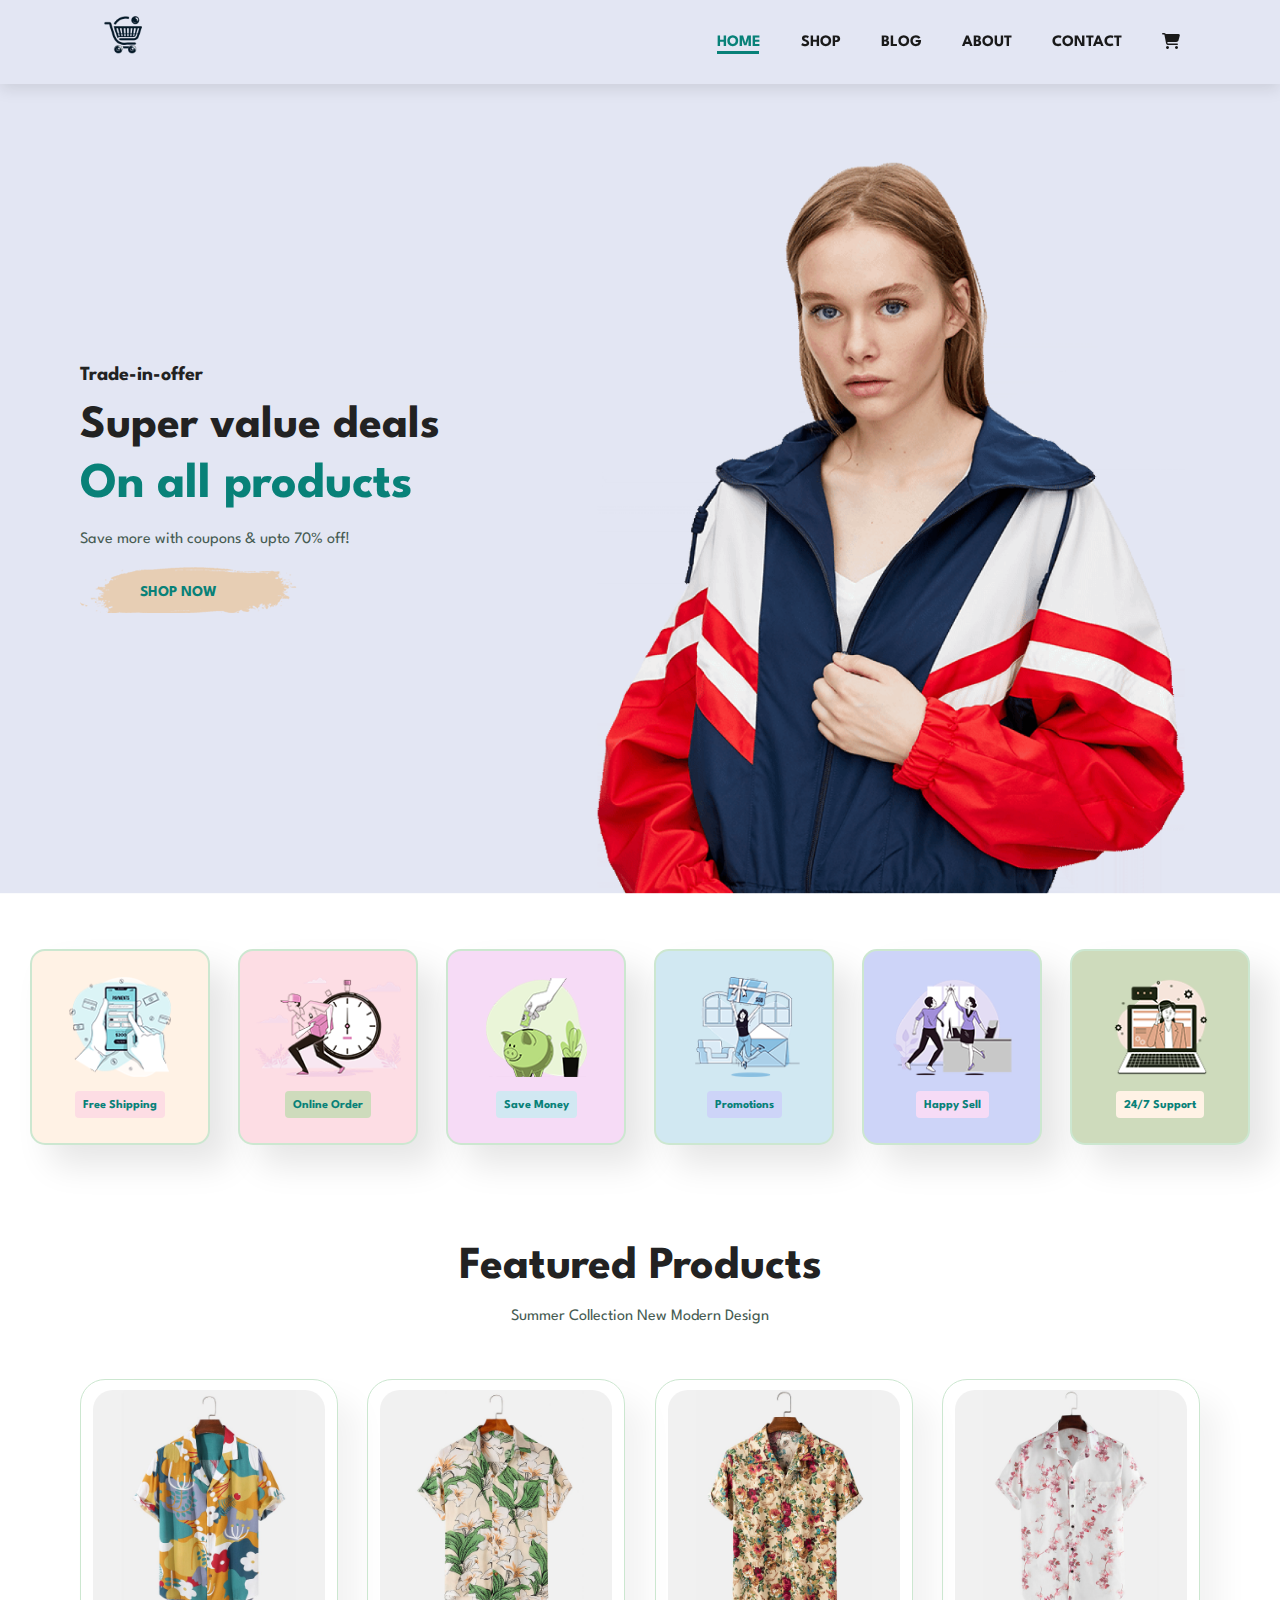
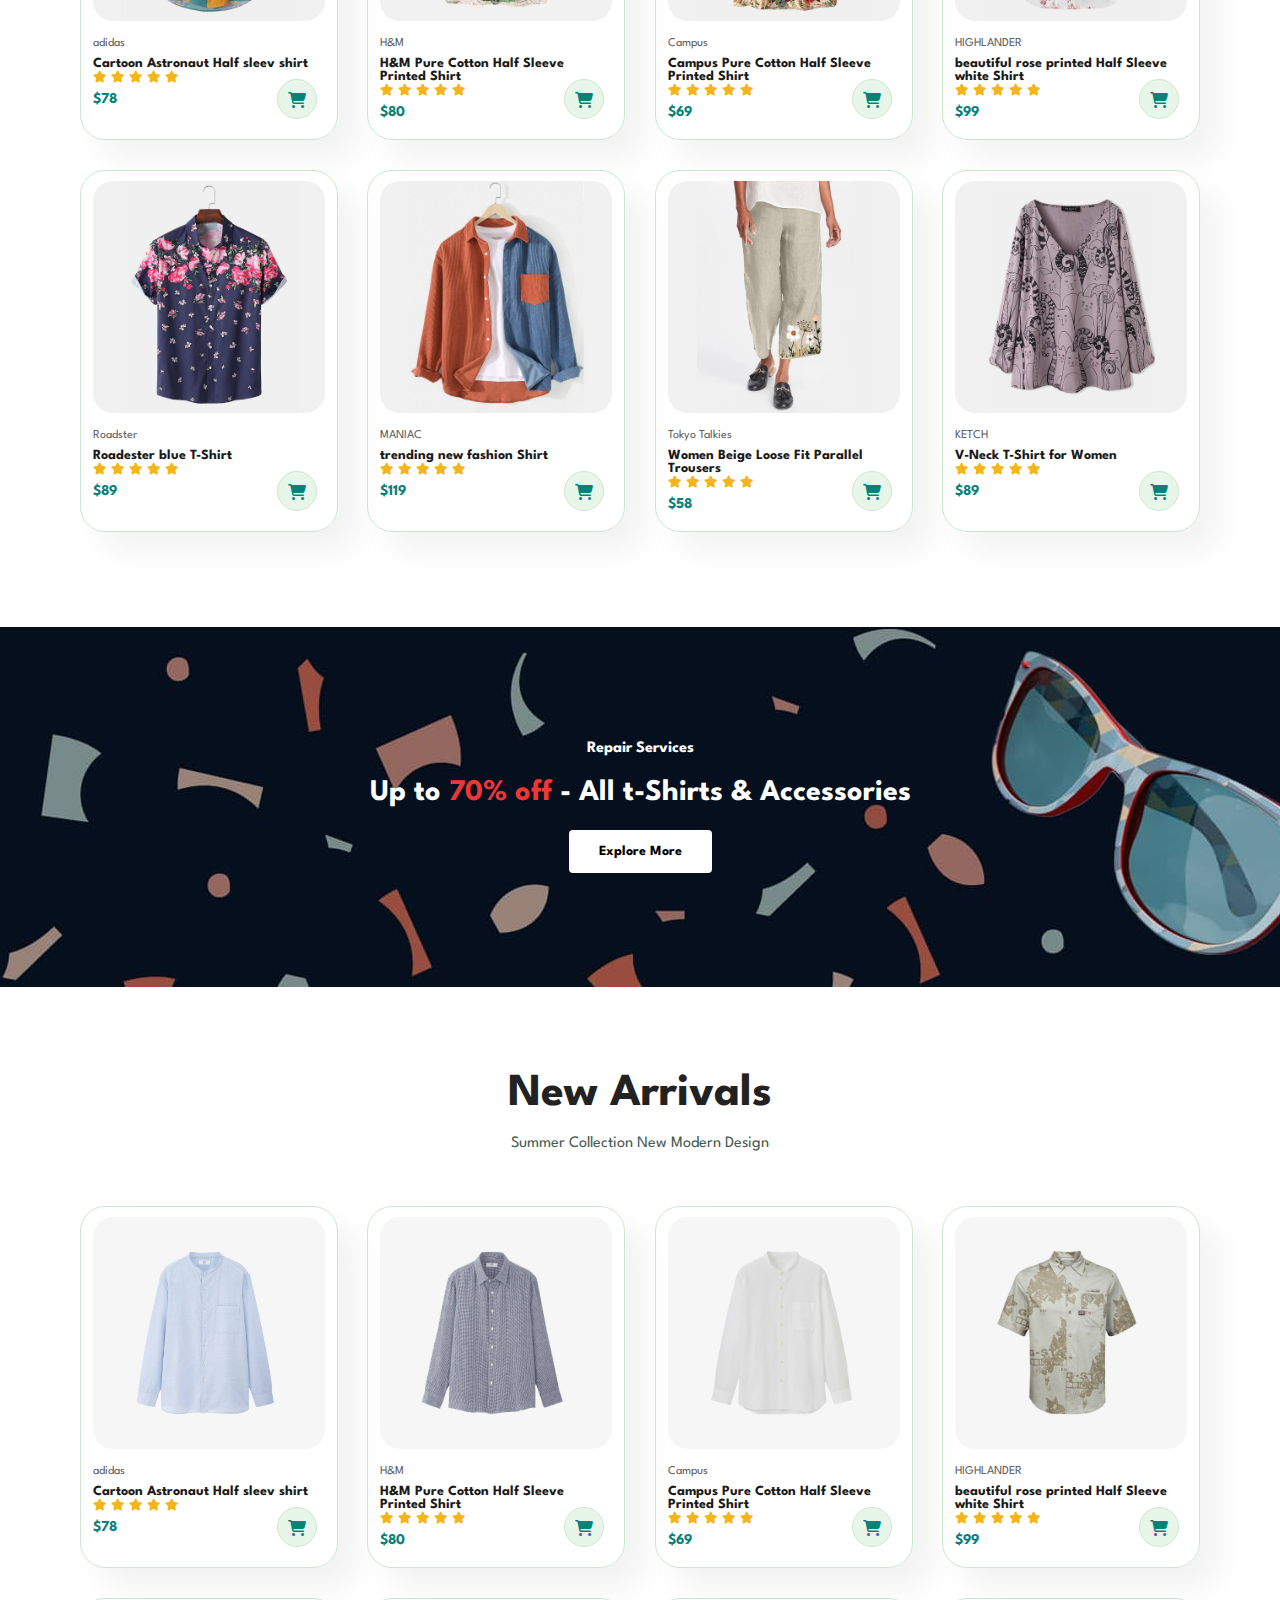
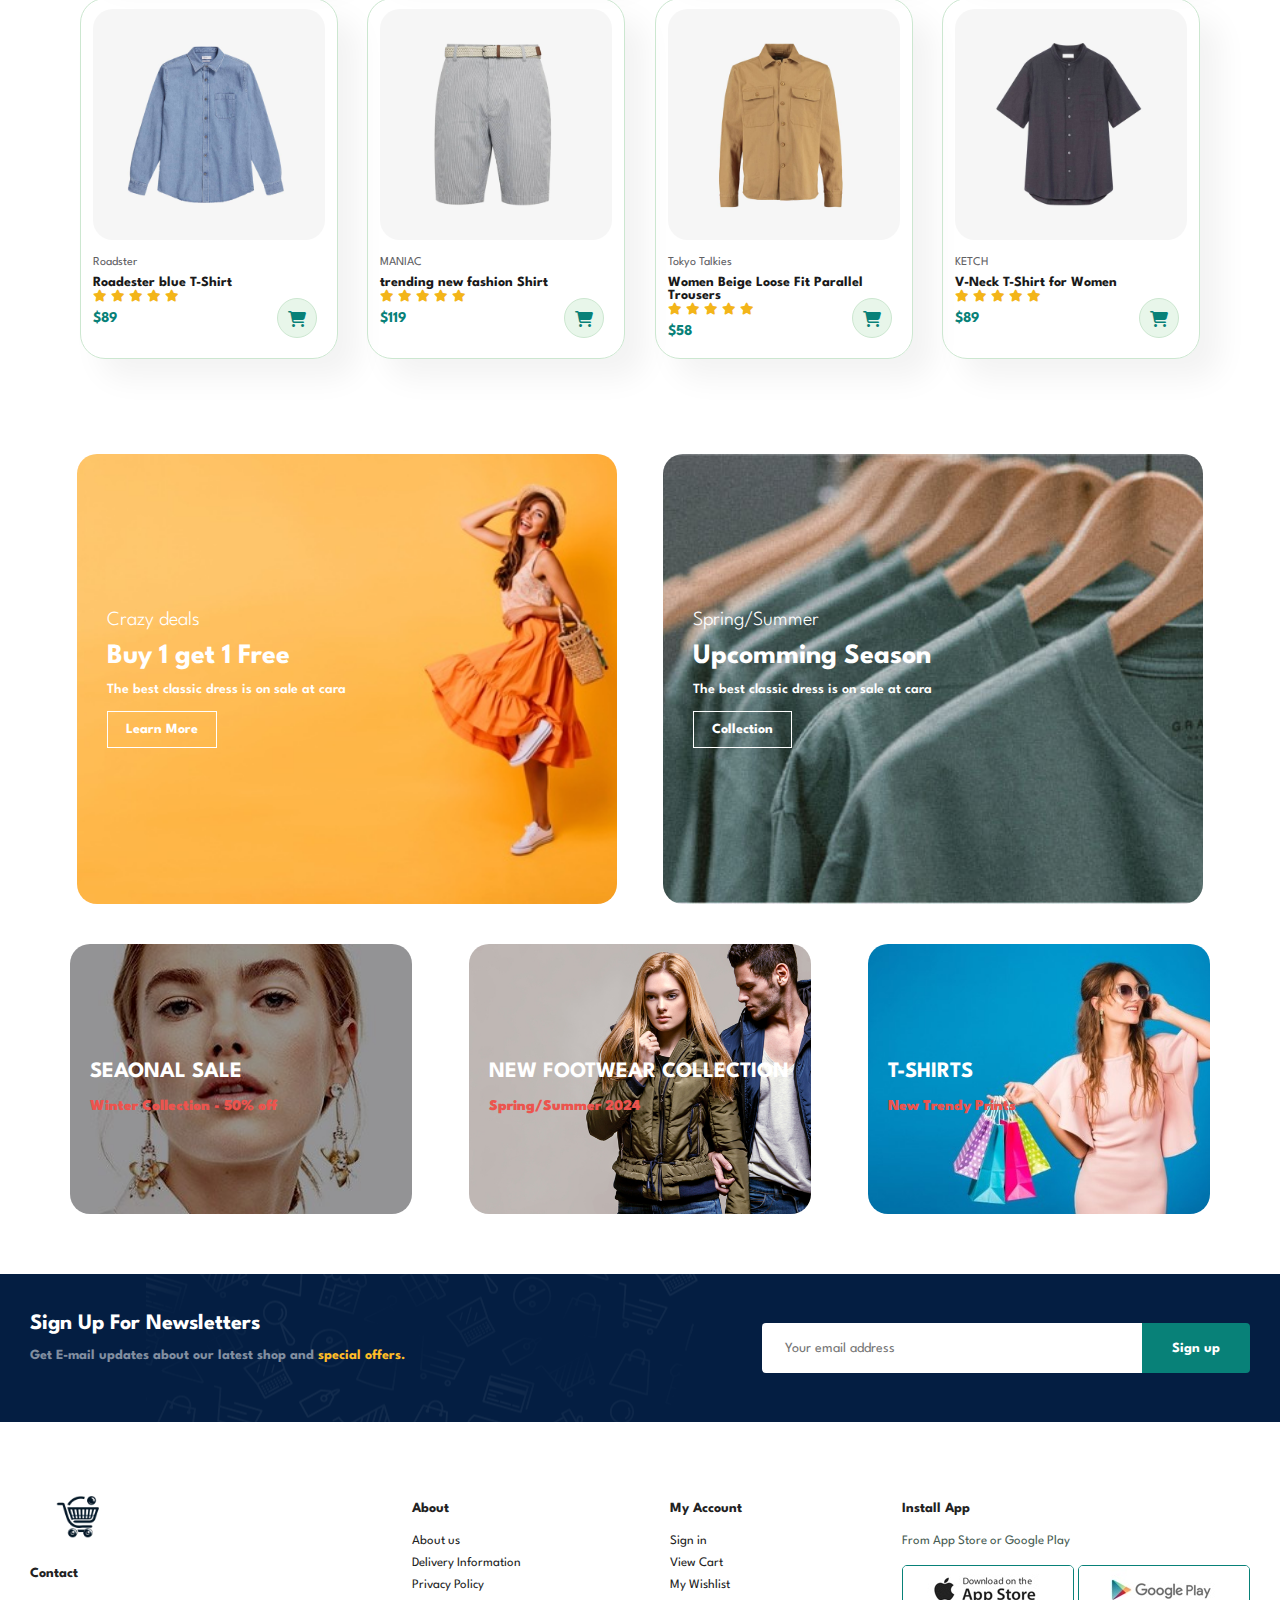
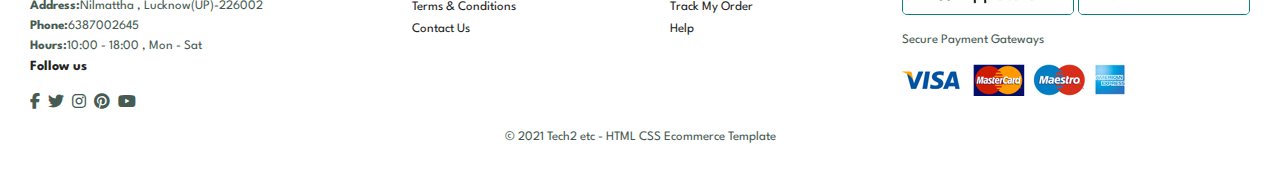
==== index.html @ d95143a1 "added all the files" ====
<!DOCTYPE html>
<html lang="en">
<head>
    <meta charset="UTF-8">
    <meta name="viewport" content="width=device-width, initial-scale=1.0">
    <title>Ecommerce website clone</title>
    <link rel="stylesheet" href="style.css">
    <link rel="stylesheet" href="https://cdnjs.cloudflare.com/ajax/libs/font-awesome/6.5.1/css/all.min.css"/> 
</head>

<body>

<section id="header">
<a href="#"><img style="height: 100px; margin-top:-20px;padding-top: 10px ;"  src="img/img.png" class="logo"></a>

<div>
<ul id="navbar">
<li><a class="active" href="index.html">HOME</a></li>
<li><a href="shop.html">SHOP</a></li>
<li><a href="blog.html">BLOG</a></li>
<li><a href="about.html">ABOUT</a></li>
<li><a href="contact.html">CONTACT</a></li>
<li><a id="lg-bag" href="cart.html"><i class="fa-solid fa-cart-shopping"></i></a></li>
<a href="#" id="close"><i class="fa-solid fa-xmark"></i></a>
</ul> 
</div>

<div id="mobile">
    <i class="fa-solid fa-cart-shopping"></i>
    <i id="bar" class="fas fa-outdent"></i>
    

</div>



</section>

<section id="hero">
    <h4>Trade-in-offer</h4>
    <h2>Super value deals</h2>
    <h1>On all products</h1>
    <p>Save more with coupons & upto 70% off!</p>
    <button>SHOP NOW</button>
</section>

<section id="feature" class="section-p1">

<div class="fe-box">
<img src="img/features/f1.png" alt="">
<h6>Free Shipping</h6>
</div>

<div class="fe-box">
    <img src="img/features/f2.png" alt="">
    <h6>Online Order</h6>
    </div>

    <div class="fe-box">
        <img src="img/features/f3.png" alt="">
        <h6>Save Money</h6>
        </div>

        <div class="fe-box">
            <img src="img/features/f4.png" alt="">
            <h6>Promotions</h6>
            </div>    

            <div class="fe-box">
                <img src="img/features/f5.png" alt="">
                <h6>Happy Sell</h6>
                </div>

                <div class="fe-box">
                    <img src="img/features/f6.png" alt="">
                    <h6>24/7 Support</h6>
                    </div>
</section>


<section id="product1" class="section-p2">
    <h2>Featured Products</h2>
    <p>Summer Collection New Modern Design</p>
    <div class="pro-container">
        <div class="pro">
            <img src="img/products/f1.jpg" alt="">
            <div class="des">
              <span>adidas</span>
              <h5>Cartoon Astronaut Half sleev shirt</h5>
              <div class="star">
<i class="fas fa-star"></i>
<i class="fas fa-star"></i>
<i class="fas fa-star"></i>
<i class="fas fa-star"></i>
<i class="fas fa-star"></i>
              </div>
              <h4>$78</h4>
              </div>
              <a href="#"><i class="fa-solid fa-cart-shopping cart"></i></a>
        </div>
        <div class="pro">
            <img src="img/products/f2.jpg" alt="">
            <div class="des">
              <span>H&M</span>
              <h5>	
                H&M Pure Cotton Half Sleeve Printed Shirt </h5>
              <div class="star">
<i class="fas fa-star"></i>
<i class="fas fa-star"></i>
<i class="fas fa-star"></i>
<i class="fas fa-star"></i>
<i class="fas fa-star"></i>
              </div>
              <h4>$80</h4>
              </div>
              <a href="#"><i class="fa-solid fa-cart-shopping cart"></i></a>
        </div>
        <div class="pro">
            <img src="img/products/f3.jpg" alt="">
            <div class="des">
              <span>Campus</span>
              <h5>Campus Pure Cotton Half Sleeve Printed Shirt</h5>
              <div class="star">
<i class="fas fa-star"></i>
<i class="fas fa-star"></i>
<i class="fas fa-star"></i>
<i class="fas fa-star"></i>
<i class="fas fa-star"></i>
              </div>
              <h4>$69</h4>
              </div>
              <a href="#"><i class="fa-solid fa-cart-shopping cart"></i></a>
        </div>
        <div class="pro">
            <img src="img/products/f4.jpg" alt="">
            <div class="des">
              <span>HIGHLANDER</span>
              <h5>beautiful rose printed Half Sleeve white Shirt</h5>
              <div class="star">
<i class="fas fa-star"></i>
<i class="fas fa-star"></i>
<i class="fas fa-star"></i>
<i class="fas fa-star"></i>
<i class="fas fa-star"></i>
              </div>
              <h4>$99</h4>
              </div>
              <a href="#"><i class="fa-solid fa-cart-shopping cart"></i></a>
        </div>
        <div class="pro">
            <img src="img/products/f5.jpg" alt="">
            <div class="des">
              <span>Roadster</span>
              <h5>Roadester blue T-Shirt</h5>
              <div class="star">
<i class="fas fa-star"></i>
<i class="fas fa-star"></i>
<i class="fas fa-star"></i>
<i class="fas fa-star"></i>
<i class="fas fa-star"></i>
              </div>
              <h4>$89</h4>
              </div>
              <a href="#"><i class="fa-solid fa-cart-shopping cart"></i></a>
        </div>
        <div class="pro">
            <img src="img/products/f6.jpg" alt="">
            <div class="des">
              <span>MANIAC</span>
              <h5>trending new fashion Shirt</h5>
              <div class="star">
<i class="fas fa-star"></i>
<i class="fas fa-star"></i>
<i class="fas fa-star"></i>
<i class="fas fa-star"></i>
<i class="fas fa-star"></i>
              </div>
              <h4>$119</h4>
              </div>
              <a href="#"><i class="fa-solid fa-cart-shopping cart"></i></a>
        </div>
        <div class="pro">
            <img src="img/products/f7.jpg" alt="">
            <div class="des">
              <span>Tokyo Talkies</span>
              <h5> Women Beige Loose Fit Parallel Trousers</h5>
              <div class="star">
<i class="fas fa-star"></i>
<i class="fas fa-star"></i>
<i class="fas fa-star"></i>
<i class="fas fa-star"></i>
<i class="fas fa-star"></i>
              </div>
              <h4>$58</h4>
              </div>
              <a href="#"><i class="fa-solid fa-cart-shopping cart"></i></a>
        </div>
        <div class="pro">
            <img src="img/products/f8.jpg" alt="">
            <div class="des">
              <span>KETCH</span>
              <h5>V-Neck T-Shirt for Women</h5>
              <div class="star">
<i class="fas fa-star"></i>
<i class="fas fa-star"></i>
<i class="fas fa-star"></i>
<i class="fas fa-star"></i>
<i class="fas fa-star"></i>
              </div>
              <h4>$89</h4>
              </div>
              <a href="#"><i class="fa-solid fa-cart-shopping cart"></i></a>
        </div>
    </div>
</section>


<section id="banner" class="section-m1">
<h4>Repair Services</h4>
<h2>Up to <span>70% off</span> - All t-Shirts & Accessories</h2>
<button class="normal">Explore More</button>



</section>


<section id="product1" class="section-p2">
    <h2>New Arrivals</h2>
    <p>Summer Collection New Modern Design</p>
    <div class="pro-container">
        <div class="pro">
            <img src="img/products/n1.jpg" alt="">
            <div class="des">
              <span>adidas</span>
              <h5>Cartoon Astronaut Half sleev shirt</h5>
              <div class="star">
<i class="fas fa-star"></i>
<i class="fas fa-star"></i>
<i class="fas fa-star"></i>
<i class="fas fa-star"></i>
<i class="fas fa-star"></i>
              </div>
              <h4>$78</h4>
              </div>
              <a href="#"><i class="fa-solid fa-cart-shopping cart"></i></a>
        </div>
        <div class="pro">
            <img src="img/products/n2.jpg" alt="">
            <div class="des">
              <span>H&M</span>
              <h5>	
                H&M Pure Cotton Half Sleeve Printed Shirt </h5>
              <div class="star">
<i class="fas fa-star"></i>
<i class="fas fa-star"></i>
<i class="fas fa-star"></i>
<i class="fas fa-star"></i>
<i class="fas fa-star"></i>
              </div>
              <h4>$80</h4>
              </div>
              <a href="#"><i class="fa-solid fa-cart-shopping cart"></i></a>
        </div>
        <div class="pro">
            <img src="img/products/n3.jpg" alt="">
            <div class="des">
              <span>Campus</span>
              <h5>Campus Pure Cotton Half Sleeve Printed Shirt</h5>
              <div class="star">
<i class="fas fa-star"></i>
<i class="fas fa-star"></i>
<i class="fas fa-star"></i>
<i class="fas fa-star"></i>
<i class="fas fa-star"></i>
              </div>
              <h4>$69</h4>
              </div>
              <a href="#"><i class="fa-solid fa-cart-shopping cart"></i></a>
        </div>
        <div class="pro">
            <img src="img/products/n4.jpg" alt="">
            <div class="des">
              <span>HIGHLANDER</span>
              <h5>beautiful rose printed Half Sleeve white Shirt</h5>
              <div class="star">
<i class="fas fa-star"></i>
<i class="fas fa-star"></i>
<i class="fas fa-star"></i>
<i class="fas fa-star"></i>
<i class="fas fa-star"></i>
              </div>
              <h4>$99</h4>
              </div>
              <a href="#"><i class="fa-solid fa-cart-shopping cart"></i></a>
        </div>
        <div class="pro">
            <img src="img/products/n5.jpg" alt="">
            <div class="des">
              <span>Roadster</span>
              <h5>Roadester blue T-Shirt</h5>
              <div class="star">
<i class="fas fa-star"></i>
<i class="fas fa-star"></i>
<i class="fas fa-star"></i>
<i class="fas fa-star"></i>
<i class="fas fa-star"></i>
              </div>
              <h4>$89</h4>
              </div>
              <a href="#"><i class="fa-solid fa-cart-shopping cart"></i></a>
        </div>
        <div class="pro">
            <img src="img/products/n6.jpg" alt="">
            <div class="des">
              <span>MANIAC</span>
              <h5>trending new fashion Shirt</h5>
              <div class="star">
<i class="fas fa-star"></i>
<i class="fas fa-star"></i>
<i class="fas fa-star"></i>
<i class="fas fa-star"></i>
<i class="fas fa-star"></i>
              </div>
              <h4>$119</h4>
              </div>
              <a href="#"><i class="fa-solid fa-cart-shopping cart"></i></a>
        </div>
        <div class="pro">
            <img src="img/products/n7.jpg" alt="">
            <div class="des">
              <span>Tokyo Talkies</span>
              <h5> Women Beige Loose Fit Parallel Trousers</h5>
              <div class="star">
<i class="fas fa-star"></i>
<i class="fas fa-star"></i>
<i class="fas fa-star"></i>
<i class="fas fa-star"></i>
<i class="fas fa-star"></i>
              </div>
              <h4>$58</h4>
              </div>
              <a href="#"><i class="fa-solid fa-cart-shopping cart"></i></a>
        </div>
        <div class="pro">
            <img src="img/products/n8.jpg" alt="">
            <div class="des">
              <span>KETCH</span>
              <h5>V-Neck T-Shirt for Women</h5>
              <div class="star">
<i class="fas fa-star"></i>
<i class="fas fa-star"></i>
<i class="fas fa-star"></i>
<i class="fas fa-star"></i>
<i class="fas fa-star"></i>
              </div>
              <h4>$89</h4>
              </div>
              <a href="#"><i class="fa-solid fa-cart-shopping cart"></i></a>
        </div>
    </div>
</section>


<section id="sm-banner" class="section-p1">

<div class="banner-box">
<h4>Crazy deals</h4>
<h2>Buy 1 get 1 Free</h2>
<span>The best classic dress is on sale at cara</span>
<button class="white">Learn More</button>
</div>

<div class="banner-box">
    <h4>Spring/Summer</h4>
    <h2>Upcomming Season</h2>
    <span>The best classic dress is on sale at cara</span>
    <button class="white">Collection</button>
    </div>

</section>

<section id="banner3">

    <div class="banner-box">

        <h2>SEAONAL SALE</h2>
<h3>Winter Collection - 50% off</h3>
        </div>   

        <div class="banner-box">

            <h2>NEW FOOTWEAR COLLECTION</h2>
    <h3>Spring/Summer 2024</h3>
            </div>   

            <div class="banner-box">

                <h2>T-SHIRTS</h2>
        <h3>New Trendy Prints</h3>
                </div>   

</section>



<section id="newsletter" class="section-p1 section-m1"> 
<div class="newstext">
<h4>Sign Up For Newsletters</h4>
<p>Get E-mail updates about our latest shop and <span>special offers.</span></p>
</div>

<div class="form">
<input type="text" placeholder=" Your email address">
<button class="normal">Sign up</button>
</div>

</section>


<footer class="section-p1">
    <div class="col">
        <img src="img/img.png" style="height: 100px;margin-top: -35px;">
        <h4>Contact</h4>
        <p><strong>Address:</strong>Nilmattha , Lucknow(UP)-226002</p>
        <p><strong>Phone:</strong>6387002645</p>
        <p><strong>Hours:</strong>10:00 - 18:00 , Mon - Sat</p>
        <div class="follow">
            <h4>Follow us</h4>
            <div class="icon">
                <i class="fa-brands fa-facebook-f"></i>
                <i class="fa-brands fa-twitter"></i>
                <i class="fa-brands fa-instagram"></i>
                <i class="fa-brands fa-pinterest"></i>
                <i class="fa-brands fa-youtube"></i>
            </div>
        </div>
    </div>

<div class="col">

<h4>About</h4>
<a href="#">About us</a>
<a href="#">Delivery Information</a>
<a href="#">Privacy Policy</a>
<a href="#">Terms & Conditions</a>
<a href="#">Contact Us</a>
</div>

<div class="col">

    <h4>My Account</h4>
    <a href="#">Sign in</a>
    <a href="#">View Cart</a>
    <a href="#">My Wishlist</a>
    <a href="#">Track My Order</a>
    <a href="#">Help</a>
    </div>

<div class="col install">

<h4>Install App</h4>
<p>From App Store or Google Play</p>
<div class="row">
<img src="img/pay/app.jpg" alt="">
<img src="img/pay/play.jpg" alt="">
</div>
<p>Secure Payment Gateways</p>
<img src="img/pay/pay.png" alt="">
</div>

<div class="copyright">
    <p>© 2021 Tech2 etc - HTML CSS Ecommerce Template</p>
</div>

</footer>






<script src="script.js"></script>
</body>
</html>
---- style.css ----
@import url("https://fonts.googleapis.com/css2?family=Spartan:wght@100;200;300;400;500;600;700;800;900&display=swap");
* {
  margin: 0;
  padding: 0;
  box-sizing: border-box;
  font-family: "Spartan", sans-serif;
}

html {
  scroll-behavior: smooth;
}

/* Global Styles */

h1 {
  font-size: 50px;
  line-height: 64px;
  color: #222;
}

h2 {
  font-size: 46px;
  line-height: 54px;
  color: #222;
}

h4 {
  font-size: 20px;
  color: #222;
}

h6 {
  font-weight: 700;
  font-size: 12px;
}

p {
  font-size: 16px;
  color: #465b52;
  margin: 15px 0 20px 0;
}

.section-p1 {
  padding: 40px 30px;
}

.section-p2 {
  padding: 40px 80px;
}

.section-m1 {
  margin: 40px 0;
}

button.normal {
font-size: 14px;
font-weight: bolder;
padding: 15px 30px;
color: #000;
background-color: #fff;
border-radius: 4px;
cursor: pointer;
border: none;
outline: none;
transition: 0.2s;
}

button.white {
  font-size: 14px;
  font-weight: bolder;
  padding: 11px 18px;
  color: #fff;
  background-color: transparent;
  cursor: pointer;
  border: 1px solid #fff;
  outline: none;
  transition: 0.2s;
  }

body {
  width: 100%;
}

/* header */

#header{
    display: flex;
    align-items: center;
    justify-content: space-between;
    padding: 0px 80px;
    background: #E3E6F3;
    box-shadow: 0 5px 15px rgba(0, 0, 0, 0.1);
    position: sticky;
    top: 0px;
    left: 0px;
    z-index: 999;
}
#navbar{
display: flex;
align-items: center;
justify-content: center;

}

#navbar li{
    list-style: none;
    padding: 0 20px;
    position: relative;
}

#navbar li a{
    text-decoration: none;
    font-size: 16px;
    color: #1a1a1a;
    transition: 0.3s ease;
    font-weight: bolder;
}

#navbar li a:hover,
#navbar li a.active{
    color: #088178;
}

#navbar li a.active::after,#navbar li a:hover::after{
    content: "";
    width: 50%;
    height: 3px;
    background-color: #088178;
    position: absolute;
    bottom: -4px;
    left: 20px;
}

#mobile{
  display: none;
  align-items: center;
}

#close{
display: none;
}


/* hero section */

#hero{
    background-image: url(img/hero4.png);
    height: 90vh;
    width: 100%;
    background-size: cover;
    background-position: top 25% right 0;
    padding: 0 80px;
    display: flex;
    flex-direction: column;
    align-items: flex-start;
    justify-content: center;
}

#hero h4{
padding-bottom: 15px;
}

#hero h1{
color: #088178;
}

#hero button{
    background-image: url(/img/button.png);
    color: #088178;
    background-color: transparent;
    border: 0;
    padding: 18px 80px 14px 60px;
    background-repeat: no-repeat;
    cursor: pointer;
    font-weight:bolder;
    font-size: 15px;

}
    
#feature .fe-box{
  width: 180px;
  text-align: center;
  padding: 25px 15px;
  border: 2px solid #cce7d0 ;
  border-radius: 15px;
  box-shadow: 20px 20px 34px rgba(0, 0, 0, 0.1);
  margin: 15px 0;
}

#feature .fe-box:hover{
box-shadow: 10px 10px 54px rgba(73, 58, 239, 0.3);
cursor: pointer;
}

#feature .fe-box img{
  width: 100%;
  margin-bottom: 10px;
}

#feature .fe-box h6{
padding: 9px 8px 6px 8px;
background-color:#fddde4 ;
line-height: 1;
border-radius: 4px;
color: #088178;
display: inline-block;
}

#feature{
  display: flex;
  align-items: center;
  justify-content: space-between;
  flex-wrap: wrap;
}

#feature .fe-box:nth-child(2){
  background-color:#fddde4 ;
}

#feature .fe-box:nth-child(2) h6,
#feature .fe-box:nth-child(6){
  background-color: #cedbbc;
}

#feature .fe-box:nth-child(3) h6,
#feature .fe-box:nth-child(4){
  background-color: #d1e8f2;
}

#feature .fe-box:nth-child(4) h6,
#feature .fe-box:nth-child(5){
  background-color: #cdd4f8;
}

#feature .fe-box:nth-child(5) h6,
#feature .fe-box:nth-child(3){
  background-color: #f6dbf6;
}

#feature .fe-box:nth-child(6) h6,
#feature .fe-box:nth-child(1){
  background-color: #fff2e5;
}
#product1{
  text-align: center;
 
}

#product1 .pro-container{
  display: flex;
  justify-content: space-between;
  flex-wrap: wrap;
  padding-top: 20px;
}

#product1 .pro{
  width: 23%;
  min-width: 250px;
  padding: 10px 12px;
  border: 1px solid #cce7d0;
  border-radius: 25px;
  cursor: pointer;
  box-shadow: 20px 20px 30px rgba(0, 0, 0, 0.05);
  margin: 15px 0;
  transition: 0.2s ease;
  position: relative;
}

#product1 .pro:hover{
  box-shadow: 20px 20px 30px rgba(0, 0, 0, 0.15);
}

#product1 .pro img{
  width: 100%;
  border-radius: 20px;
}

#product1 .pro .des{
text-align: start;
padding: 10px 0;
}

#product1 .pro .des span{
color: #606063;
font-size: 12px;
}

#product1 .pro .des h5{
    padding-top: 7px;
    color: #1a1a1a;
    font-size: 14px;
}

#product1 .pro .des i{
  font-size: 12px;
  color: rgb(243, 181, 25);
  
}

#product1 .pro .des h4{
  padding-top: 7px;
  font-size: 15px;
  font-weight: bolder;
  color: #088178;
}

#product1 .pro .cart{
  width: 40px;
  height: 40px;
  line-height: 40px;
  border-radius: 50px;
  background-color: #e8f6ea;
  font-size: 500;
  color: #088178;
  border: 1px solid #cce7d0;
  position: absolute;
  bottom: 20px;
  right: 20px;
}

#product1 .pro .cart:active{
  width: 40px;
  height: 40px;
  line-height: 40px;
  border-radius: 50px;
  background-color: #e8f6ea;
  font-size: 500;
  color: #088178;
  border: 1px solid #cce7d0;
  position: absolute;
  bottom: 20px;
  right: 20px;
  font-size: 150%;
}

#banner{
  display: flex;
  align-items: center;
  text-align: center;
  justify-content: center;
  flex-direction: column;
  background-image: url(img/banner/b2.jpg);
  width: 100%;
  height: 40vh;
  background-size: cover;
  background-position: center;
}

#banner h4{
  color: #fff;
  font-size: 16px;
}

#banner h2{
  color: #fff;
  font-size: 30px;
  padding: 10px 0;
}

#banner h2 span{
  color: #ef3636;
}

#banner button:hover{
background-color: #088178;
color: #fff;
}

#sm-banner{
  display: flex;
  justify-content: space-evenly;
  flex-wrap: wrap;
}

#sm-banner .banner-box{
  display: flex;
  align-items: flex-start;
  justify-content: center;
  flex-direction: column;
  background-image: url(img/banner/b17.jpg);
  min-width:540px;
  height: 50vh;
  background-size: cover;
  background-position: center; 
  padding-left: 30px;  
  border-radius: 20px;
}

#sm-banner h4{
  color: #fff;
  font-size: 20px;
  font-weight: 300;
}



#sm-banner h2{
  color: #fff;
  font-size: 28px;
  font-weight: bolder;
}


#sm-banner span{
  color: #fff;
  font-size: 14px;
  font-weight: 600;
  padding-bottom: 15px;
}

#sm-banner .banner-box:hover button{
background-color: #088178;
border: 1px solid #088178;
}

#sm-banner .banner-box:nth-child(2){
  background-image: url(img/banner/b10.jpg);
}

#banner3 .banner-box{
  display: flex;
  align-items: flex-start;
  justify-content: center;
  flex-direction: column;
  background-image: url(img/banner/b7.jpg);
  min-width:30%;
  height: 30vh;
  background-size: cover;
  background-position: center; 
  padding-left: 20px;  
  border-radius: 20px;
  margin-bottom: 20px;
}

#banner3 h2{
color: #fff;
font-weight: bolder;
font-size: 22px;
}

#banner3 h3{
  color: #ec544e;
  font-weight:900;
  font-size: 15px;
  }

#banner3{
  display: flex;
  justify-content: space-between;
  flex-wrap: wrap;
  padding: 0px 70px; 
}

#banner3 .banner-box:nth-child(2){
  background-image: url(img/banner/b4.jpg);
  }

  #banner3 .banner-box:nth-child(3){
    background-image: url(img/banner/b18.jpg);
    }

#newsletter{
  display: flex;
  justify-content: space-between;
  flex-wrap: wrap;
  align-items: center;
  background-image: url(img/banner/b14.png);
  background-repeat: no-repeat;
  background-position: 20% 30%;
  background-color: #041e42;
}

#newsletter h4{
  font-size: 22px;
  font-weight: bolder;
  color: #fff;
}

#newsletter .form{
  display: flex;
  width: 40%;
}

#newsletter p{
  font-size: 14px;
  font-weight: 700;
  color: #818ea0;
}

#newsletter p span{
  color: #ffbd27;
}


#newsletter input{
  height: 3.125rem;
  padding: 0 1.25em;
  font-size: 14px;
  width: 100%;
  border: 1px solid transparent;
  border-radius: 4px;
  outline: none;
  border-top-right-radius: 0;
  border-bottom-right-radius: 0;
}

#newsletter button{
  background-color: #088178;
  color: #fff;
  white-space: nowrap;;
  border-top-left-radius: 0;
  border-bottom-left-radius: 0;
}

footer {
  display: flex;
  flex-wrap: wrap;
  justify-content: space-between;
}

footer .col{
  display: flex;
  flex-direction: column;
  align-items: flex-start;
  margin-bottom: 20px;
}

footer h4{
  font-size: 14px;
  padding-bottom: 20px;
}

footer p{
  font-size: 13px;
  margin: 0 0 8px 0;
}

footer a{
  font-size: 13px;
  text-decoration: none;
  color: #222;
  margin-bottom: 10px;
}

footer .follow i{
color: #465b52;
padding-right: 4px;
cursor: pointer;
}

footer .install .row img{
border: 1px solid #088178;
border-radius: 5px;
}


footer .install img{
margin: 10px 0 15px 0;
}


footer .follow i:hover,
footer a:hover{
color: #088178;
}

footer .copyright{
  width: 100%;
  text-align: center;
}


/* shop page */

#page-header{
  background-image: url(img/banner/b1.jpg);
  width: 100%;
  height: 40vh;
  background-size: cover;
  display: flex;
  justify-content: center;
  text-align: center;
  flex-direction: column;
  padding: 14px;
}

#page-header h2,#page-header p{
color: #fff;
  
}

#pagination{
  text-align: center;
}

#pagination a{
text-decoration: none;
background-color: #088178;
padding: 15px 20px;
border-radius:4px ;
color: #fff;
font-weight: 700;
}


/* single product */

#prodetails{
  display: flex;
  margin-top: 20px;
}

#prodetails .single-pro-image{
width: 40%;
margin-right:50px ;
}

 .small-img-group{
display: flex;
justify-content: space-between;
}

.small-img-col{
  flex-basis: 24%;
  cursor: pointer;
}

#prodetails .single-pro-details{
  width: 50%;
  padding-top: 30px;
}

#prodetails .single-pro-details h4{
padding: 40px 0 20px 0;
}

#prodetails .single-pro-details h2{
font-size: 24px;
  }

  #prodetails .single-pro-details select{
  display: block;
  padding: 5px 10px;
  margin-bottom: 10px;
  }

  #prodetails .single-pro-details input{
    width: 50px;
    height: 47px;
    padding-left: 10px;
    font-size: 16px;
    margin-right: 10px;
    }      

    #prodetails .single-pro-details input:focus{
      outline: none;
    }

    #prodetails .single-pro-details button{
  background-color: #088178;
  color: #fff;
      }      
  
      #prodetails .single-pro-details span{
        line-height: 25px;
      }


/* blog page */

#page-header.blog-header{
  background-image: url(img/banner/b19.jpg);
}

#blog{
  padding: 150px 150px 0 150px;
}

#blog .blog-box{
  display: flex;
  align-items: center;
  width: 100%;
  position: relative;
  padding-bottom: 90px;
}

#blog .blog-img{
width: 50%;
margin-right: 40px;
}

#blog img{
height: 300px;
  width: 100%;
  object-fit: cover;
}

#blog .blog-details{
  width: 50%;
  }

  #blog .blog-details a{
 text-decoration: none;
 font-size: 11px;
 color: #000;
 font-weight: bolder;
 position: relative;
 transition: 0.3s;
    }

    #blog .blog-details a::after{
content: "";
width: 50px;
height: 2px;
background-color: #000;
position: absolute;
top: 4px;
right: -60px;
 }
 #blog .blog-details a:hover{
  color: #088178;
 }     

 #blog .blog-details a:hover::after
{
  background-color: #088178;
}

#blog .blog-box h1{
  position: absolute;
  top: -40px;
  left: 0;
  font-size: 70px;
  font-weight: bolder;
  color: #c9cbce;
  z-index: -9;
}



/* about us */

#page-header.about-header{
  background-image: url(img/about/banner.png);

}

#about-head {
  display: flex;
  align-items: center;
}


#about-head img{
width: 50%;
height: auto;
}

#about-head div{
  padding-left: 40px;
}

#about-app{
 text-align: center;
}



 

#about-app .video video{
width: 70%;
height: 100%; 
border-radius:20px;
margin-top: 30px;
}

/* contact page */

#contact-details{
  display: flex;
  align-items: center;
  justify-content: space-between;
}

#contact-details .details{
  width: 40%;
}

#contact-details .details span,#form-details  form span
{
font-size: 12px;
}

#contact-details .details h2,#form-details  form h2{
  font-size: 26px;
  line-height: 35px;
  padding: 20px 0;
}

#contact-details .details h3{
  font-size: 16px;
padding-bottom: 15px;
}

#contact-details .details li{
  list-style: none;
display: flex;
padding: 10px 0;

}

#contact-details .details li i{
font-size:14px ;
padding-right:22px ;
}

#contact-details .details li p{
  font-size: 14px;
  margin: 0;
}

#contact-details .map{
  width: 55%;
  height: 400px;
}

#contact-details .map iframe{
  width: 100%;
  height: 100%;
  border-radius: 20px;
  
}

#form-details {
  display: flex;
  justify-content: space-between;
  margin: 30px;
  padding: 80px;
  border: 1px solid #e1e1e1;

}


#form-details  form {
  width: 65%;
  display: flex;
  flex-direction: column;
  align-items: flex-start;

}

#form-details  form input, #form-details  form textarea
{
width: 100%;
padding: 12px 15px;
outline: none;
margin-bottom: 20px;
border: 1px solid #e1e1e1;
}

#form-details  form button{
  background-color: #088178;
  color: #fff;
}

#form-details .people div{
  padding-bottom: 25px;
  display: flex;
  align-items: flex-start;

}

#form-details .people div img{
width: 65px;
height: 65px;
object-fit: cover;
margin-right: 15px;
}

#form-details .people div p{
margin: 0;
font-size: 13px;
line-height: 25px;
}

#form-details .people div span{
font-size: 16px;
font-weight: bolder;
color: #000;
}


/* cart */

#cart{
  overflow-x: auto;
}

#cart table{
  width: 100%;
  border-collapse: collapse;
  table-layout: fixed;
  white-space: nowrap;
}

#cart table img{
width: 70px;
}

#cart table td:nth-child(1){
width: 100px;
text-align: center;
}

#cart table td:nth-child(2){
  width: 150px;
  text-align: center;
  }
  #cart table td:nth-child(3){
    width: 250px;
    text-align: center;
    } 
    #cart table td:nth-child(4),
    #cart table td:nth-child(5),
    #cart table td:nth-child(6){
      width: 150px;
      text-align: center;
      }

      #cart table td:nth-child(5) input{
       width: 70px;
       padding: 10px 5px 10px 15px;

      }
      
      #cart table thead td{
        font-weight: bolder;
        font-size: 13px;
        padding: 18px 0;
      }

      #cart table tbody tr td{
        padding-top: 15px;
      }

      #cart table tbody td{
        font-size: 13px;
      }    


#cart table thead{
  border: 1px solid #e2e9e1;
  border-left: none;
  border-right: none;
}


#cart-add{
  display: flex;
  flex-wrap: wrap;
  justify-content: space-between;
}

#cupon{
  width: 50%;
  margin-bottom: 30px;
}

#cupon h3,
#subtotal h3{
  padding-bottom: 15px;
}

#cupon input{
  padding: 10px 20px;
  outline:none ;
  width:60% ;
  margin-right: 10px;
border: 1px solid #e2e9e1;
}

#cupon button,#subtotal button{
  background-color: #088178;
  color: #fff;
  padding: 12px 20px;
}

#subtotal{
  width: 50%;
  margin-bottom: 30px;
  border: 1px solid #e2e9e1;
  padding: 30px;
}

#subtotal table{
  border-collapse: collapse;
  width: 100%;
  margin-bottom: 20px;
}

#subtotal table td{
  width: 50%;
  border: 1px solid  #e2e9e1;
  padding: 10px;
  font-size: 13px;
}









@media(max-width:799px){
 
  #navbar{
    display: flex;
    flex-direction: column;
    align-items:flex-start;
    justify-content: center;
    justify-content: flex-start;
    position: fixed;
    top: 0;
    right: -300px;
    height: 100vh;
    width: 300px;
    background-color: #E3E6F3;
    box-shadow: 0 40px 60px rgba(0, 0, 0, 0.1);
    padding: 80px 0 0 10px ;
    transition: 0.3s;
  }

  #navbar.active{
    right: 0px;
  }

    #navbar li{
      margin-bottom: 25px;
    }

    #mobile{
      display: flex;
      align-items: center;
    }

    #mobile i{
   color: #1a1a1a;
    font-size: 24px;
    padding-left: 20px;
    }

    #close{
      position: absolute;
      top: 30px;
      left: 30px;
      color: #222;
      font-size: 24px;
display: initial;

    }

    #lg-bag{
      display: none;
    }

#hero{
height: 70vh;
padding: 0 80px;
background-position: top 30% right 30%;
}

#banner{

  height: 20vh;
}

#sm-banner .banner-box {

  min-width: 100%;
  height: 30vh;
  margin-bottom: 20px;

}

#banner3{
  padding: 0 40px;
}


#banner3 .banner-box {
width: 28%;

}

#banner3 h2 {
line-height: 1.5;
}

#newsletter .form {

  width: 70%;
}

#about-head h2{
  font-size:40px ;
}

#about-head img {
  width: 50%;
  height: 50vh;
  padding-top: 90px;
}

#contact-details {
  padding-right: 50px;
}

#form-details {
padding: 30px;
}

#form-details form{
  width:50% ;
}



}


@media(max-width:447px)
{
  #header {
padding: 10px 30px;
}

#hero{
  padding: 20px;
  background-position: 55%;
}

h2{
  font-size: 32px;
}

h1{
  font-size: 38px;
}
#feature {
  display: flex;
  align-items: center;
  justify-content: space-evenly;
  flex-wrap: wrap;
}

.section-p1{
  padding: 20px;
}

#banner {
  height: 30vh;
}

#banner3 h2 {
  color: #fff;
  font-weight: bolder;
  font-size: 24px;
}

#banner3 .banner-box {
padding-left: 10px;
width: 100%;

}

#banner3 h3 {
  color: #ec544e;
  font-weight: 900;
  font-size: 16px;
}

#newsletter .form {

  width: 100%;
}

#banner3 .banner-box {
  width: 100%;
}

#product1 .pro{
  width: 100%;
}

/* single product */
 
#prodetails{
  display: flex;
  flex-direction: column;
 
}

#prodetails .single-pro-image{
  width: 100%;
  margin-right: 0px;
}

#prodetails .single-pro-details{
  width: 100%;

}
/* blog page */

#blog .blog-box{
  display: flex;
  flex-direction: column;
  align-items: flex-start;
  
}

#blog{
  padding:100px 20px 0px 20px;

}

#blog .blog-img{
  width: 100%;
  margin-right: 0px;
  margin-bottom: 30px;
}

#blog .blog-details{
  width: 100%;
}

#about-head{
  display: flex;
  flex-direction: column;
  align-items: center;

}

#about-head img{
width: 100%;
margin-bottom: 30px;
}

#about-head div {
  padding-left:0px;
}

#about-app .video video {
  width: 100%;
}

#feature .fe-box {
width: 150px;
}


/* contact page */
#contact-details {
  display: flex;
flex-direction: column;
}

#contact-details .details{
  width: 100%;
  margin-bottom: 30px;
}

#contact-details .map {
  width: 100%;
}

#contact-details{
padding-left: 40px;
padding-right: 40px;

}

#form-details{
margin: 10px;  
padding: 30px;
flex-wrap: wrap;
}

#form-details form {
  width: 100%;
  margin-bottom: 30px;
}

/* cart */

#cart-add{
flex-direction: column;
}

#cupon{
  width: 100%;
}

#subtotal{
  width: 100%;
  padding: 20px;
}

}
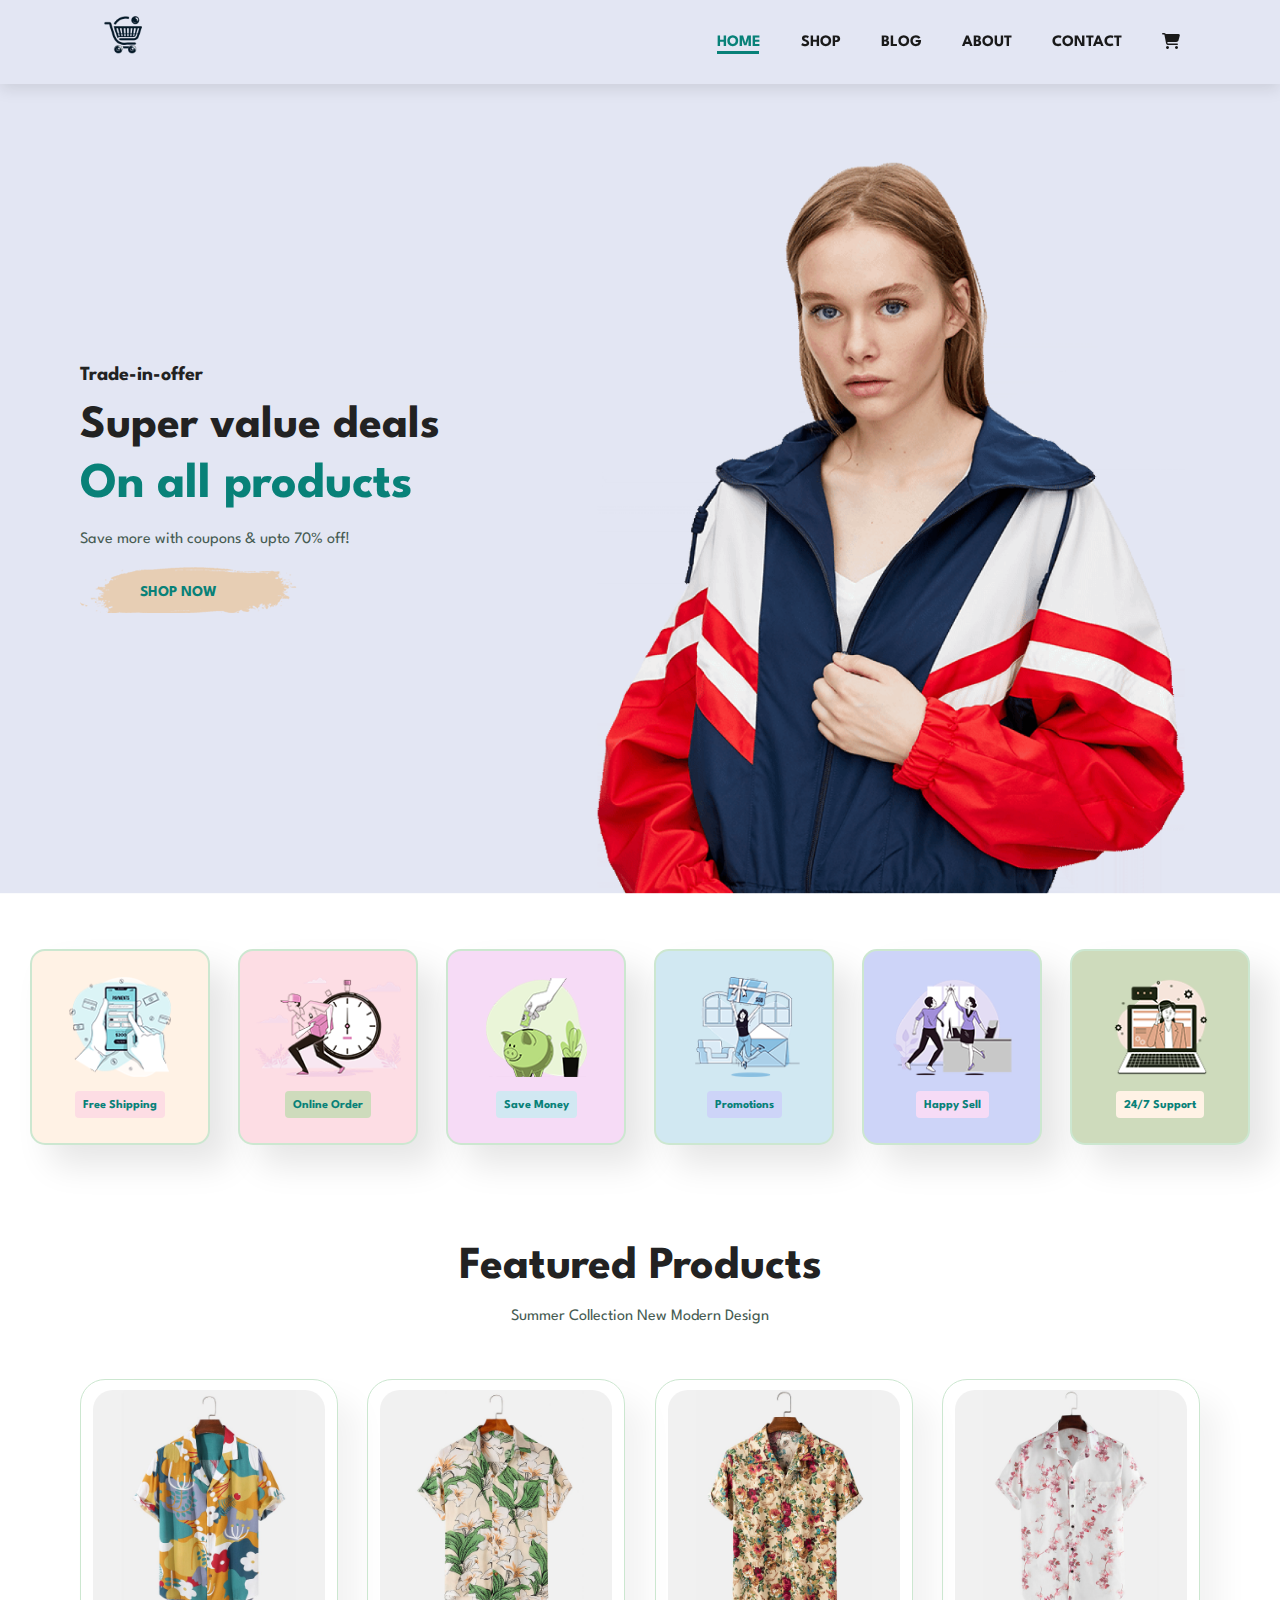
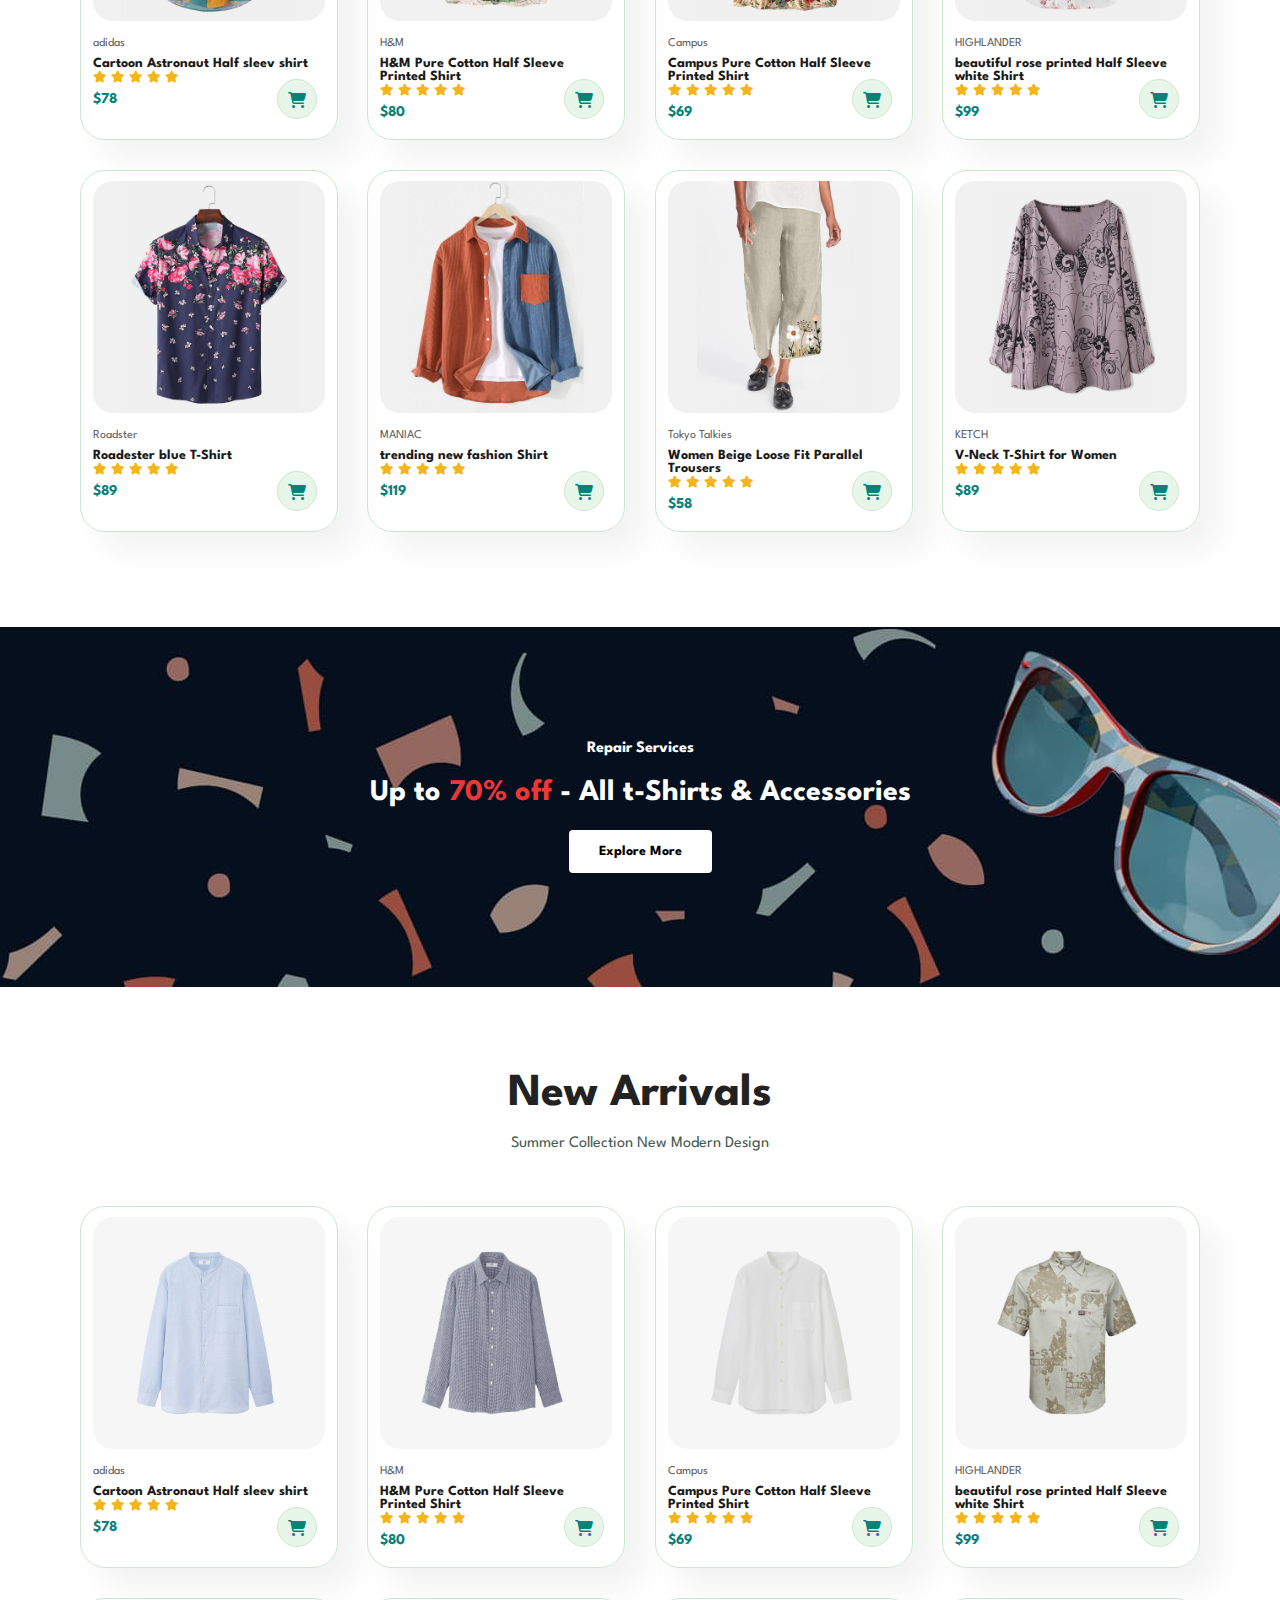
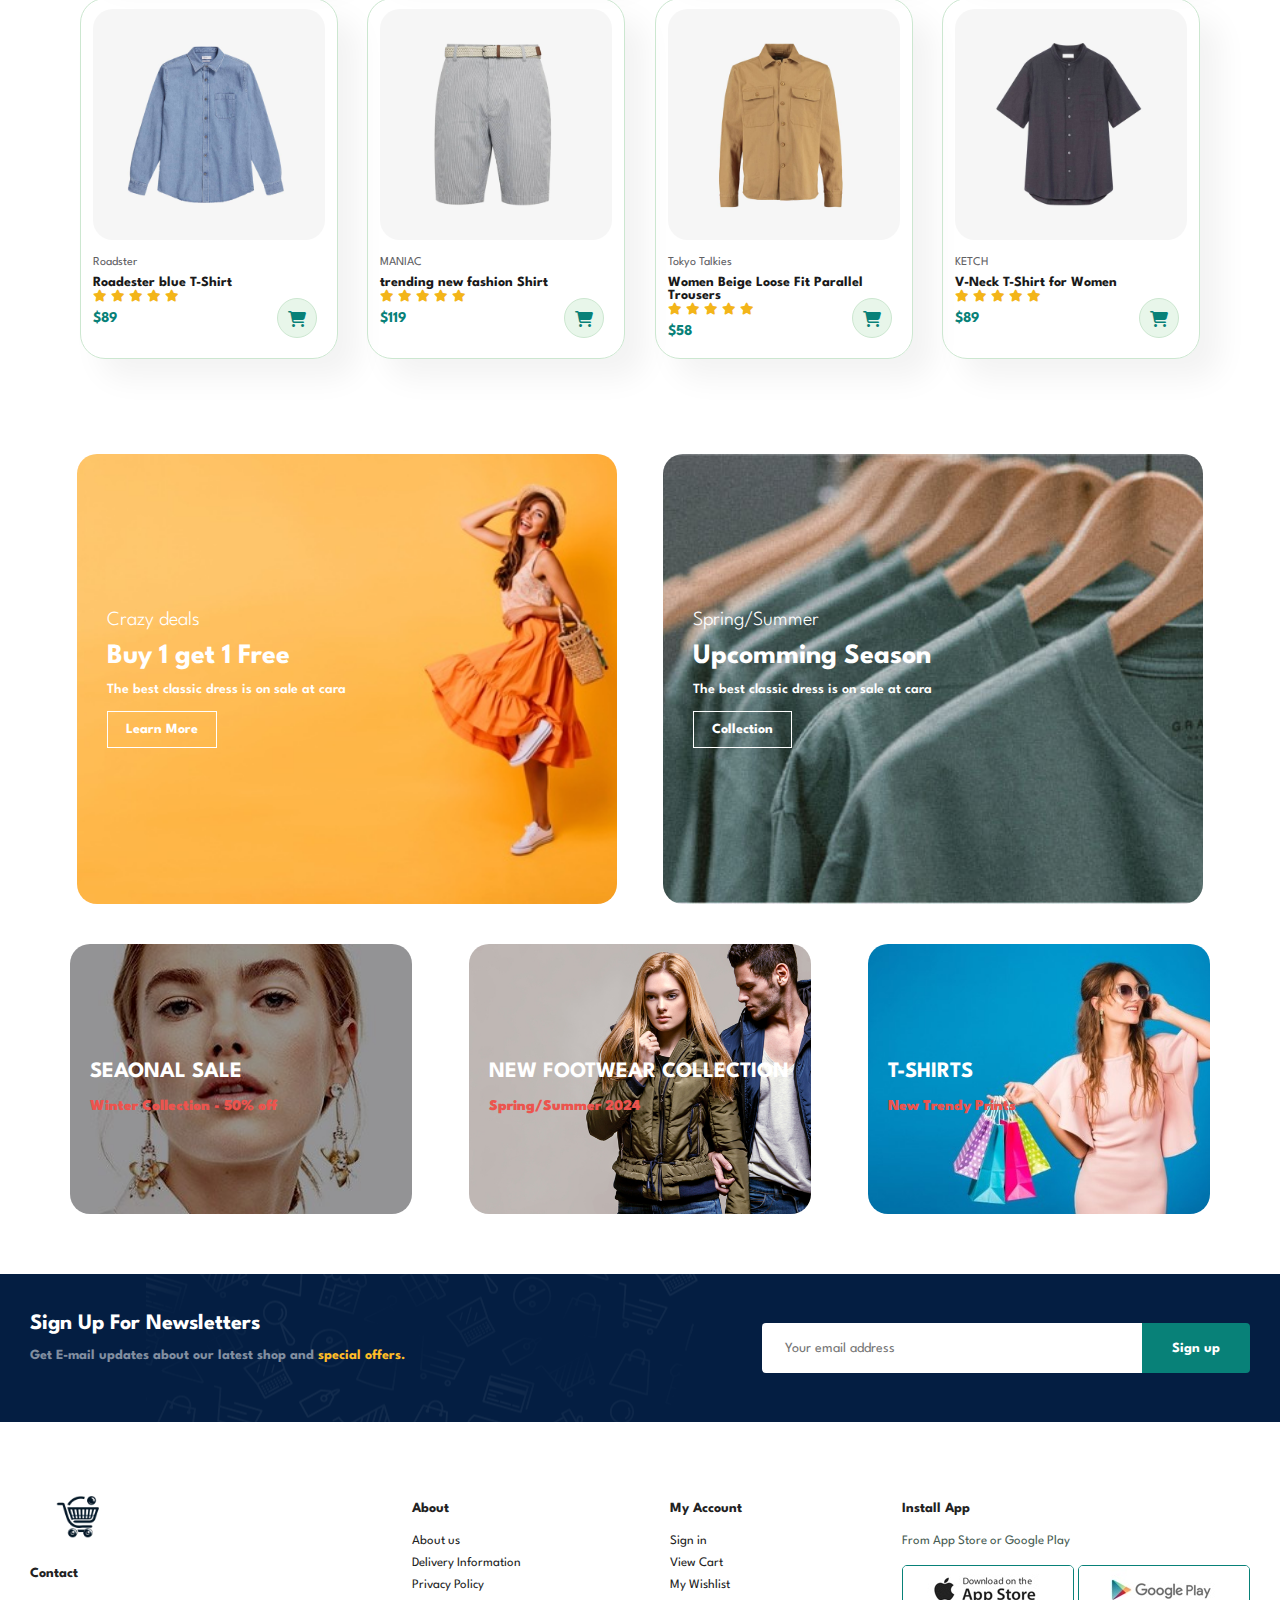
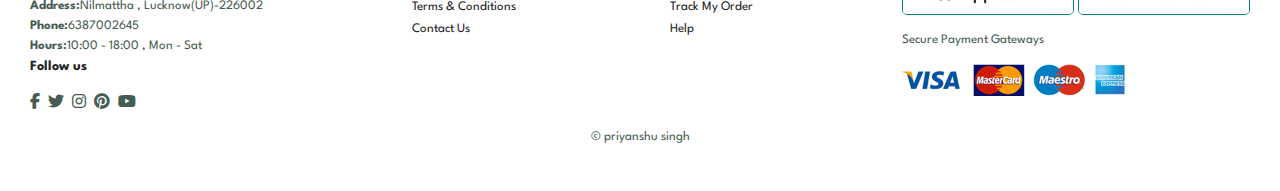
==== commit 3fec6899: "Update index.html" ====
--- a/index.html
+++ b/index.html
@@ -470,7 +470,7 @@
 </div>
 
 <div class="copyright">
-    <p>© 2021 Tech2 etc - HTML CSS Ecommerce Template</p>
+    <p>© priyanshu singh</p>
 </div>
 
 </footer>
@@ -482,4 +482,4 @@
 
 <script src="script.js"></script>
 </body>
-</html>+</html>
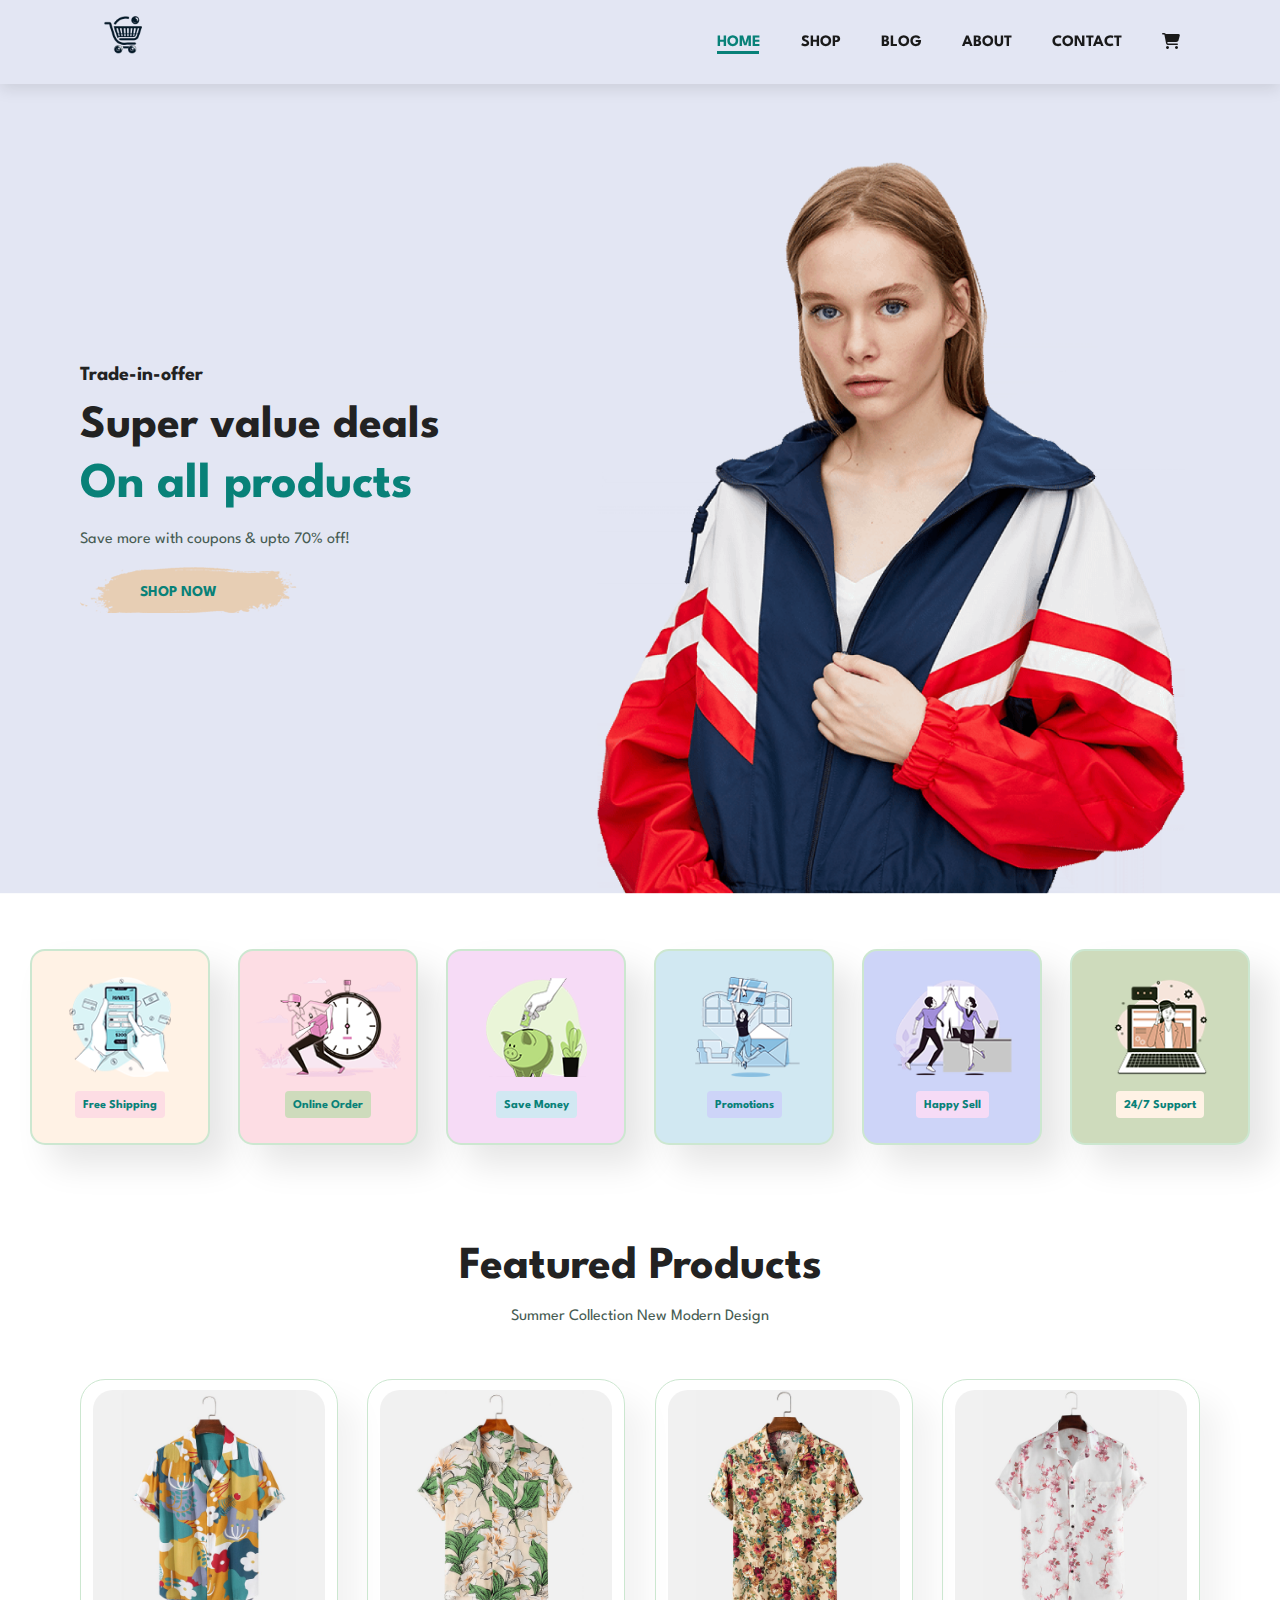
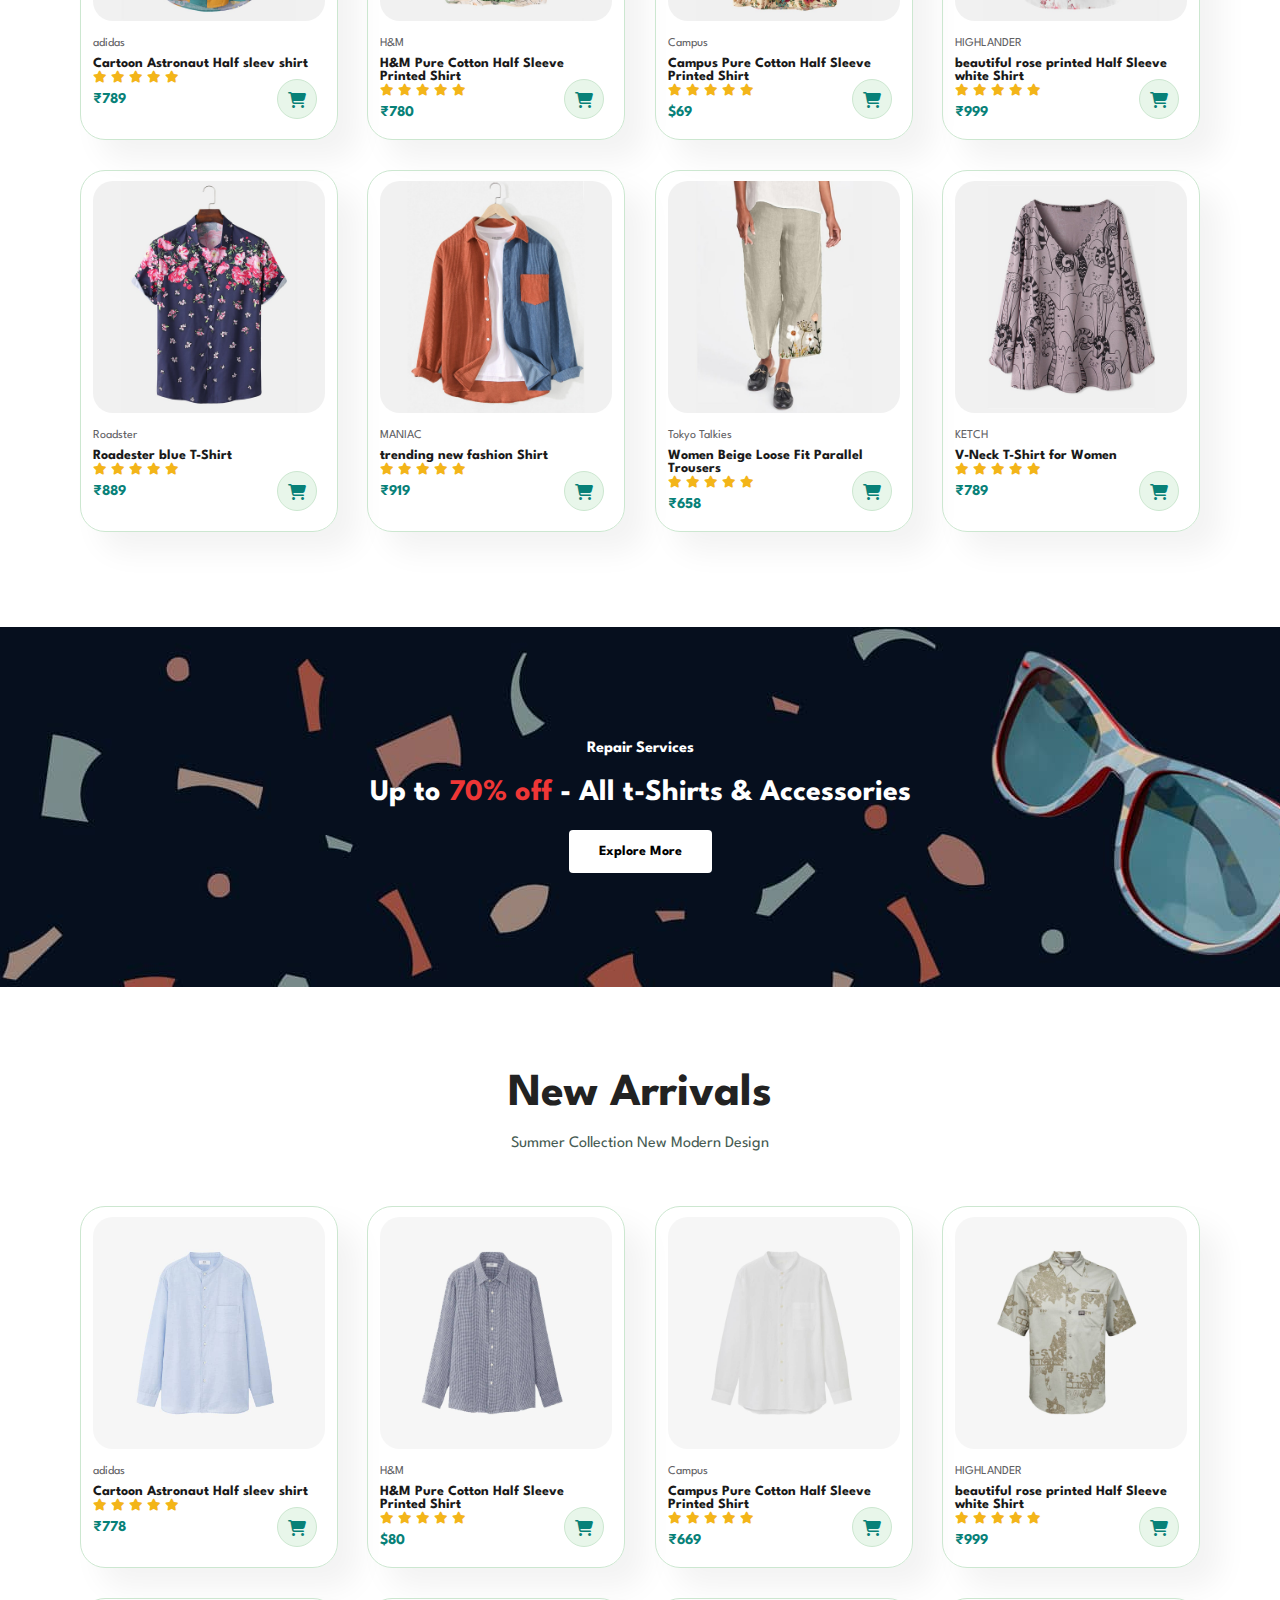
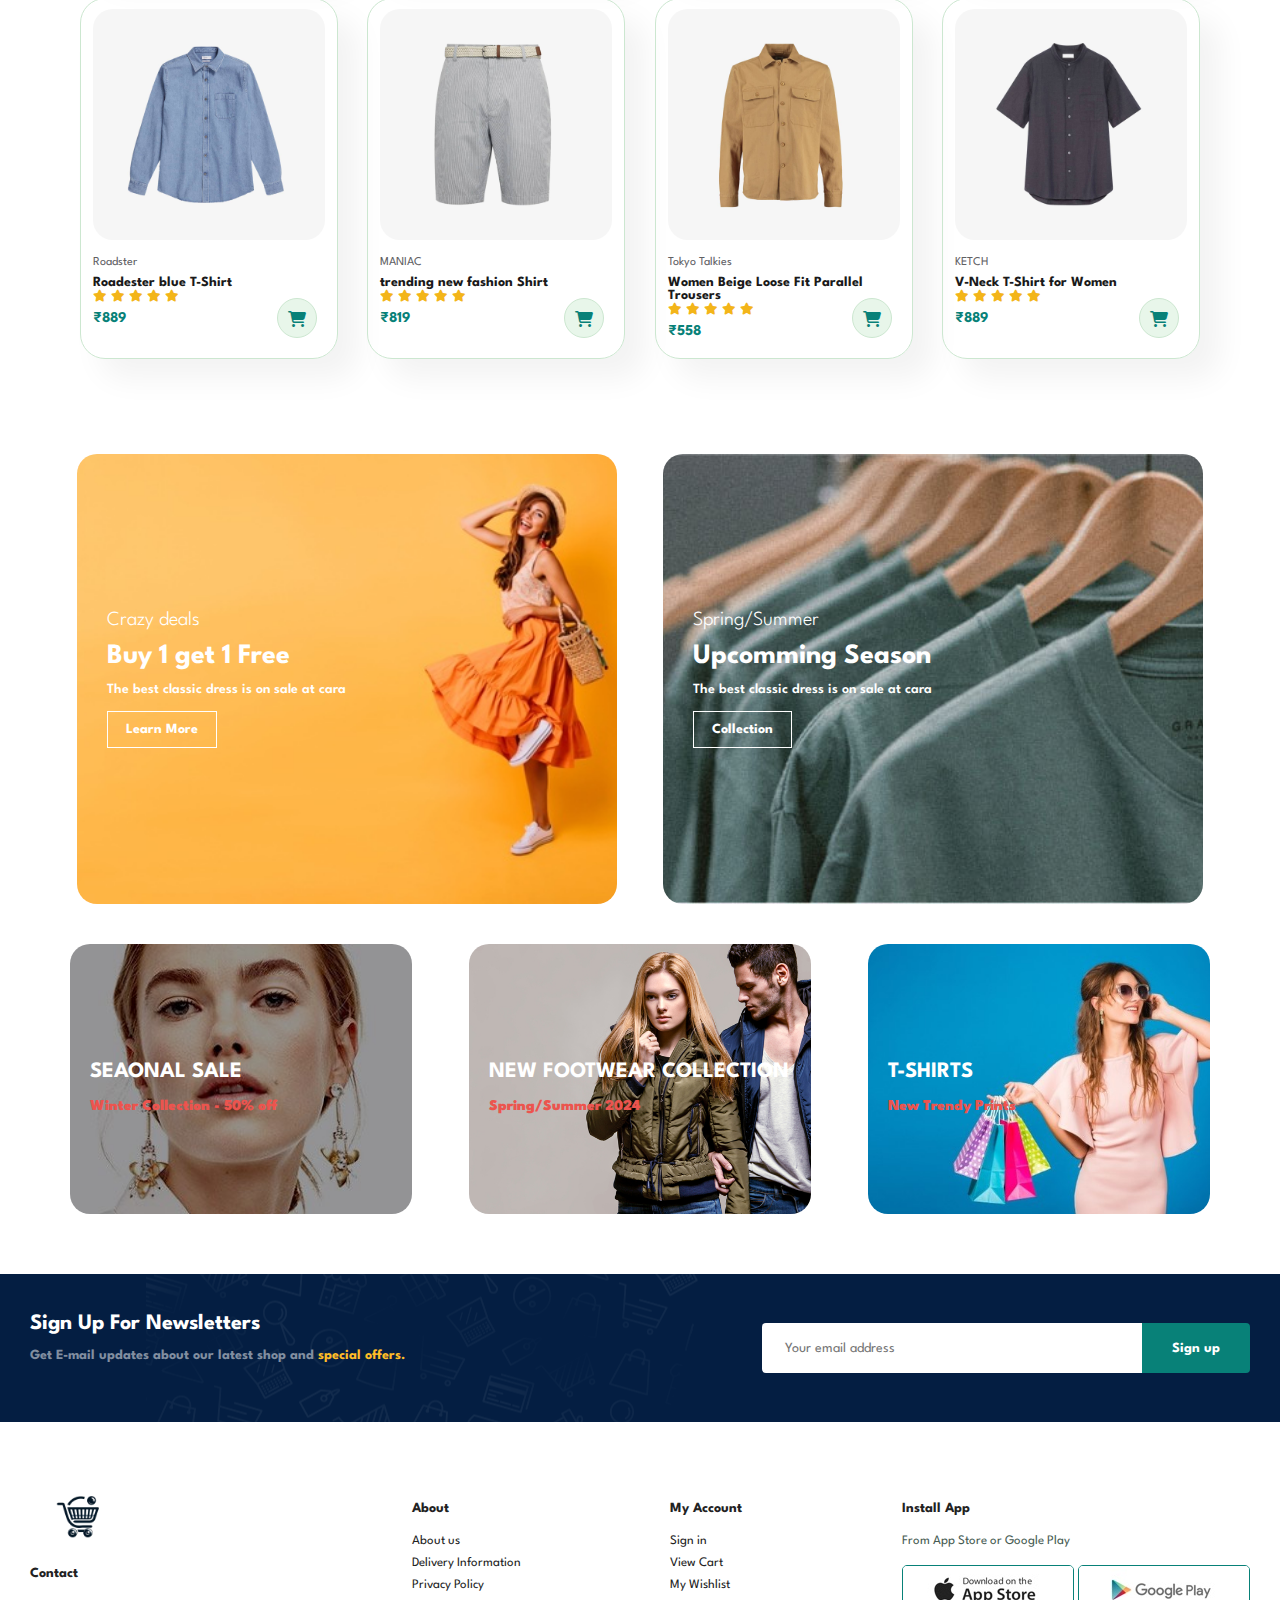
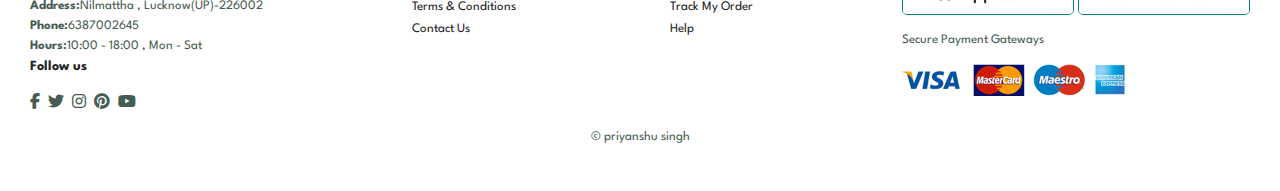
==== commit d90b20de: "Update index.html" ====
--- a/index.html
+++ b/index.html
@@ -26,7 +26,7 @@
 </div>
 
 <div id="mobile">
-    <i class="fa-solid fa-cart-shopping"></i>
+  <a href="cart.html"><i class="fa-solid fa-cart-shopping"></i></a>
     <i id="bar" class="fas fa-outdent"></i>
     
 
@@ -94,7 +94,7 @@
 <i class="fas fa-star"></i>
 <i class="fas fa-star"></i>
               </div>
-              <h4>$78</h4>
+              <h4>₹789</h4>
               </div>
               <a href="#"><i class="fa-solid fa-cart-shopping cart"></i></a>
         </div>
@@ -111,7 +111,7 @@
 <i class="fas fa-star"></i>
 <i class="fas fa-star"></i>
               </div>
-              <h4>$80</h4>
+              <h4>₹780</h4>
               </div>
               <a href="#"><i class="fa-solid fa-cart-shopping cart"></i></a>
         </div>
@@ -143,7 +143,7 @@
 <i class="fas fa-star"></i>
 <i class="fas fa-star"></i>
               </div>
-              <h4>$99</h4>
+              <h4>₹999</h4>
               </div>
               <a href="#"><i class="fa-solid fa-cart-shopping cart"></i></a>
         </div>
@@ -159,7 +159,7 @@
 <i class="fas fa-star"></i>
 <i class="fas fa-star"></i>
               </div>
-              <h4>$89</h4>
+              <h4>₹889</h4>
               </div>
               <a href="#"><i class="fa-solid fa-cart-shopping cart"></i></a>
         </div>
@@ -175,7 +175,7 @@
 <i class="fas fa-star"></i>
 <i class="fas fa-star"></i>
               </div>
-              <h4>$119</h4>
+              <h4>₹919</h4>
               </div>
               <a href="#"><i class="fa-solid fa-cart-shopping cart"></i></a>
         </div>
@@ -191,7 +191,7 @@
 <i class="fas fa-star"></i>
 <i class="fas fa-star"></i>
               </div>
-              <h4>$58</h4>
+              <h4>₹658</h4>
               </div>
               <a href="#"><i class="fa-solid fa-cart-shopping cart"></i></a>
         </div>
@@ -207,7 +207,7 @@
 <i class="fas fa-star"></i>
 <i class="fas fa-star"></i>
               </div>
-              <h4>$89</h4>
+              <h4>₹789</h4>
               </div>
               <a href="#"><i class="fa-solid fa-cart-shopping cart"></i></a>
         </div>
@@ -241,7 +241,7 @@
 <i class="fas fa-star"></i>
 <i class="fas fa-star"></i>
               </div>
-              <h4>$78</h4>
+              <h4>₹778</h4>
               </div>
               <a href="#"><i class="fa-solid fa-cart-shopping cart"></i></a>
         </div>
@@ -274,7 +274,7 @@
 <i class="fas fa-star"></i>
 <i class="fas fa-star"></i>
               </div>
-              <h4>$69</h4>
+              <h4>₹669</h4>
               </div>
               <a href="#"><i class="fa-solid fa-cart-shopping cart"></i></a>
         </div>
@@ -290,7 +290,7 @@
 <i class="fas fa-star"></i>
 <i class="fas fa-star"></i>
               </div>
-              <h4>$99</h4>
+              <h4>₹999</h4>
               </div>
               <a href="#"><i class="fa-solid fa-cart-shopping cart"></i></a>
         </div>
@@ -306,7 +306,7 @@
 <i class="fas fa-star"></i>
 <i class="fas fa-star"></i>
               </div>
-              <h4>$89</h4>
+              <h4>₹889</h4>
               </div>
               <a href="#"><i class="fa-solid fa-cart-shopping cart"></i></a>
         </div>
@@ -322,7 +322,7 @@
 <i class="fas fa-star"></i>
 <i class="fas fa-star"></i>
               </div>
-              <h4>$119</h4>
+              <h4>₹819</h4>
               </div>
               <a href="#"><i class="fa-solid fa-cart-shopping cart"></i></a>
         </div>
@@ -338,7 +338,7 @@
 <i class="fas fa-star"></i>
 <i class="fas fa-star"></i>
               </div>
-              <h4>$58</h4>
+              <h4>₹558</h4>
               </div>
               <a href="#"><i class="fa-solid fa-cart-shopping cart"></i></a>
         </div>
@@ -354,7 +354,7 @@
 <i class="fas fa-star"></i>
 <i class="fas fa-star"></i>
               </div>
-              <h4>$89</h4>
+              <h4>₹889</h4>
               </div>
               <a href="#"><i class="fa-solid fa-cart-shopping cart"></i></a>
         </div>
--- a/style.css
+++ b/style.css
@@ -78,7 +78,7 @@
   }
 
 body {
-  width: 100%;
+min-width: fit-content;
 }
 
 /* header */
@@ -1308,4 +1308,4 @@
   padding: 20px;
 }
 
-}+}
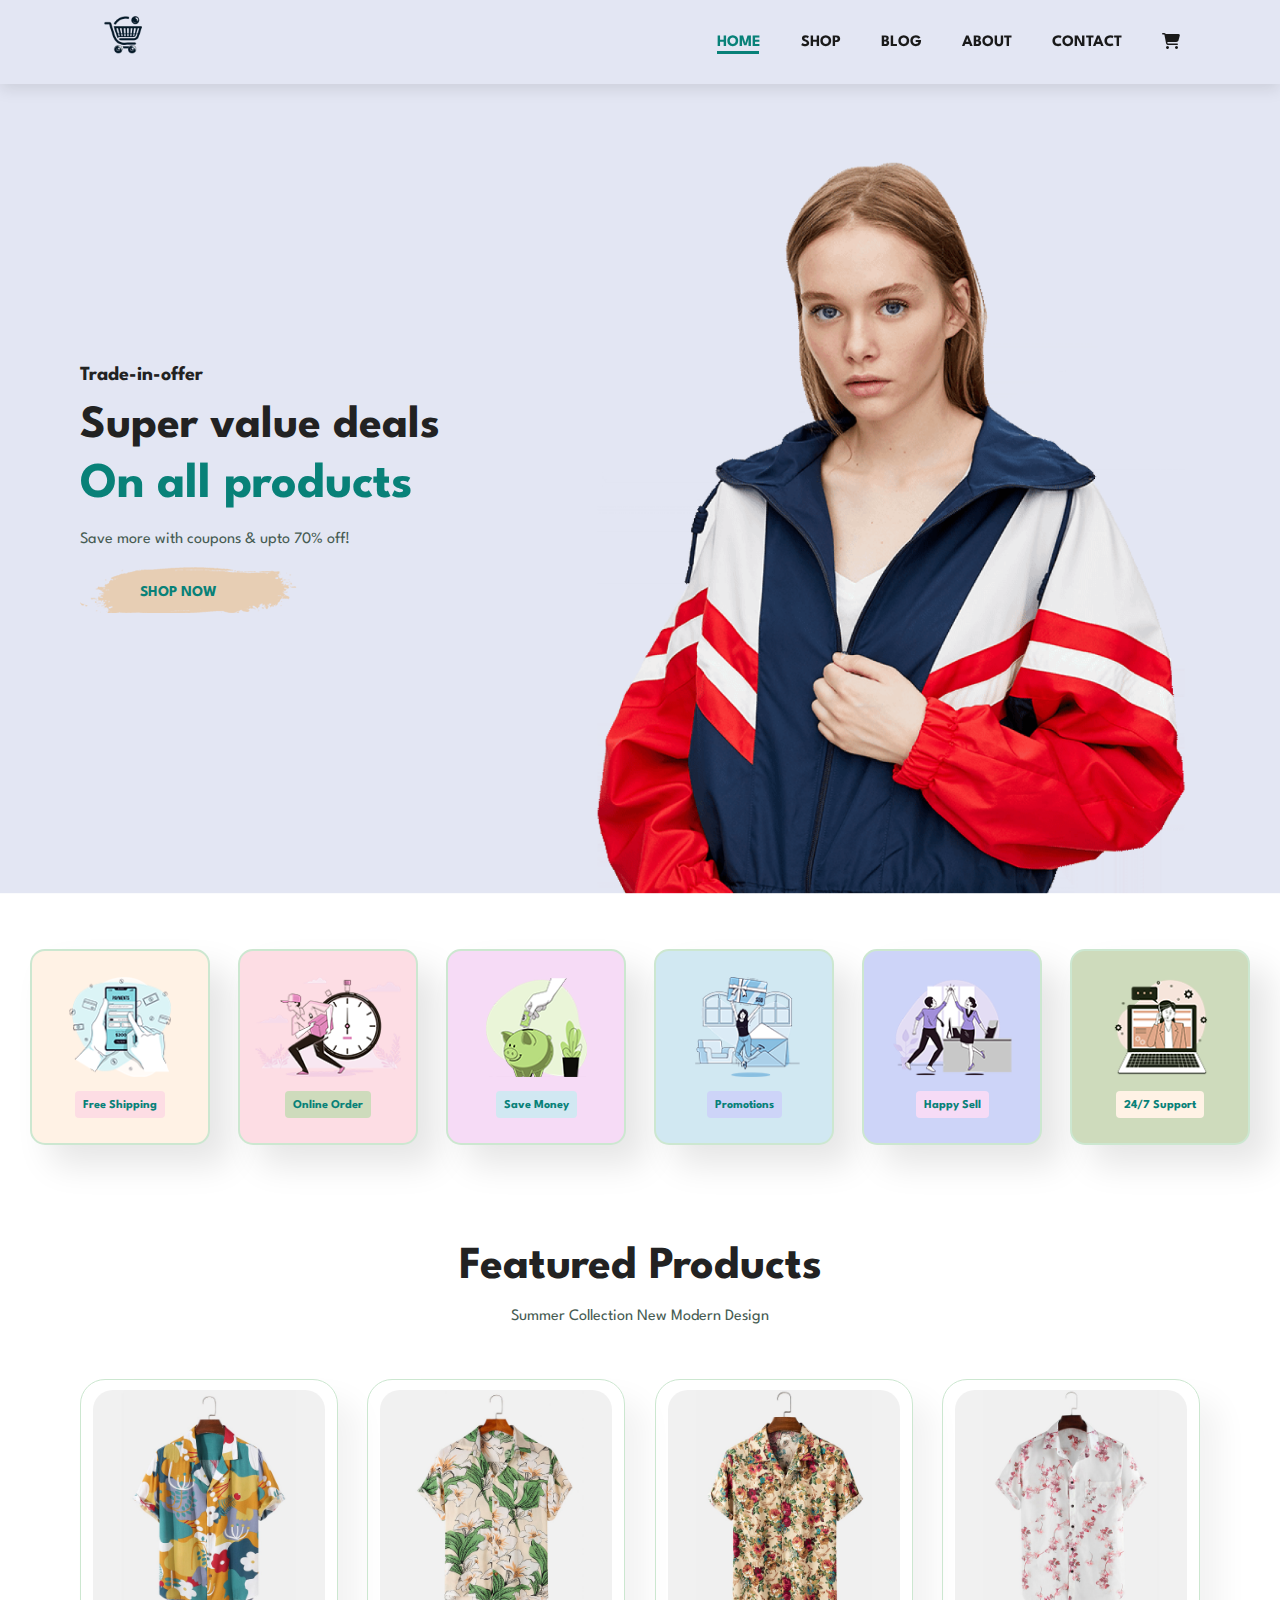
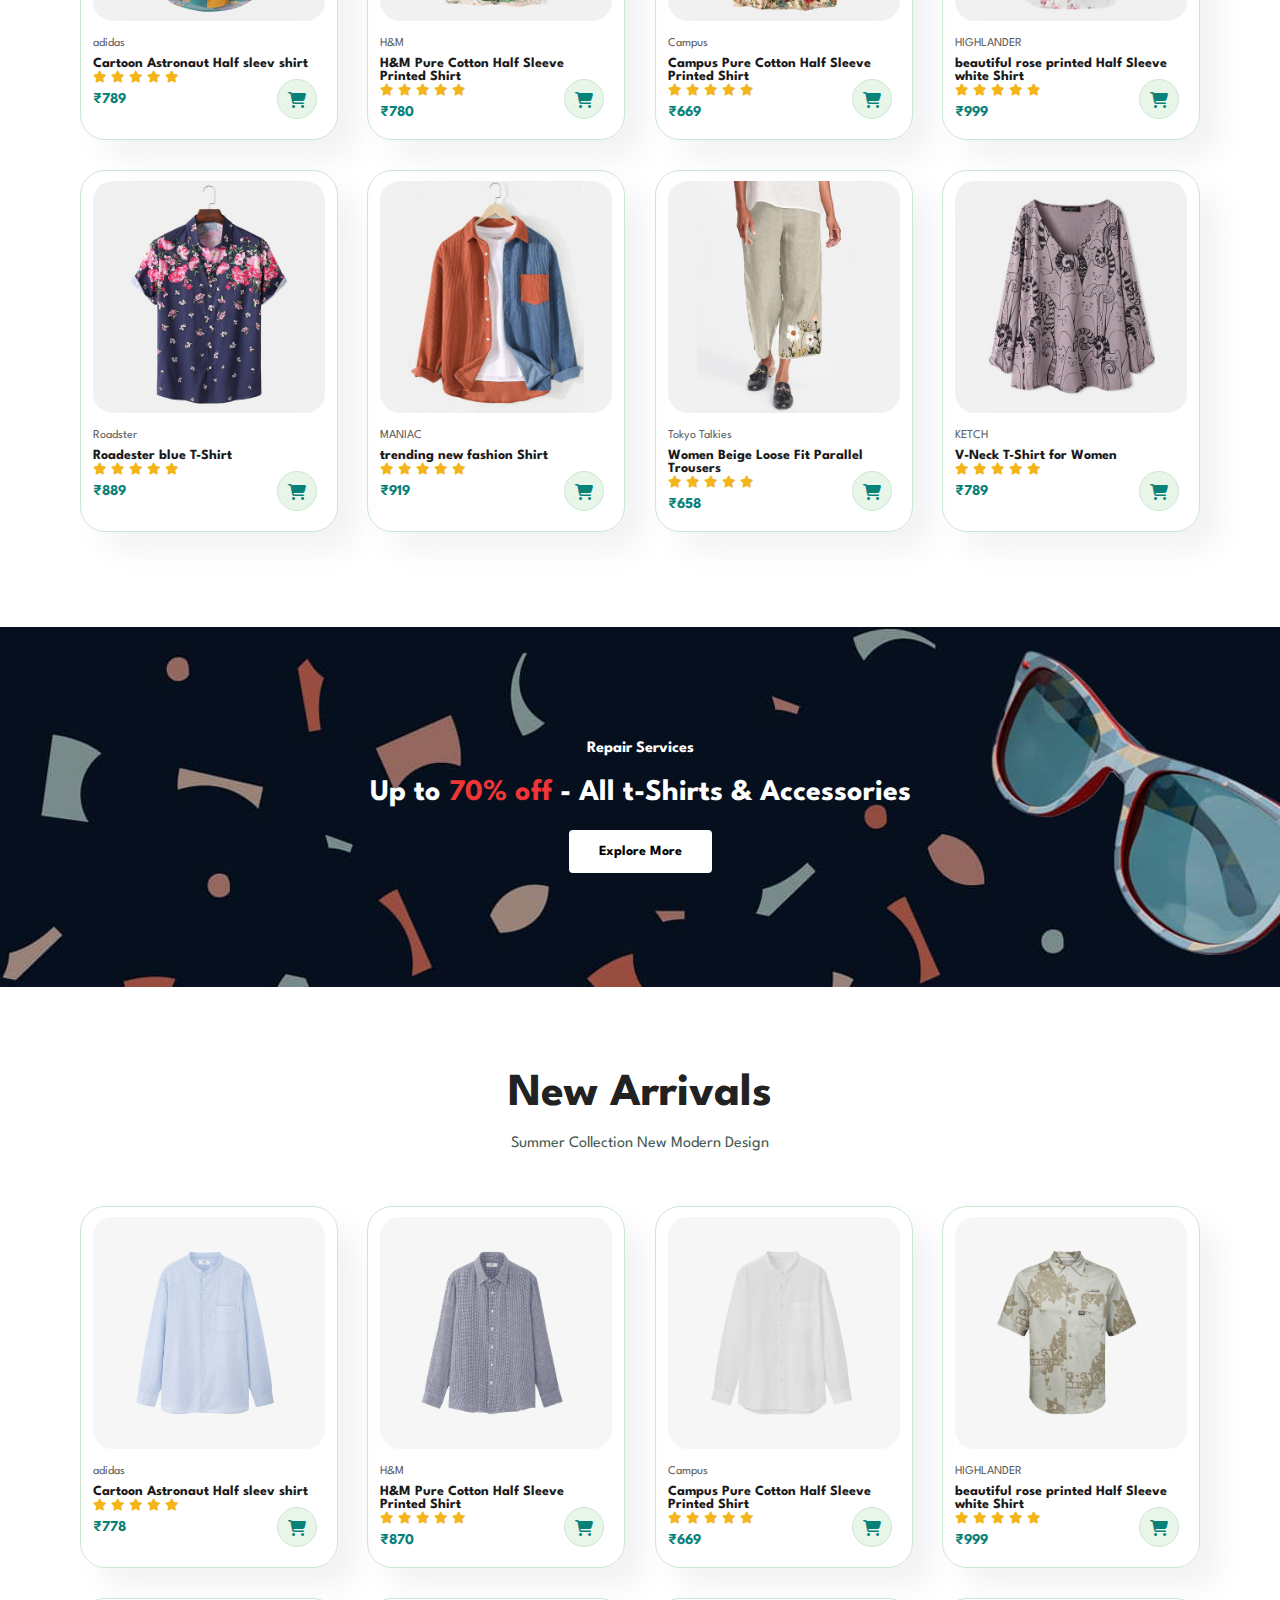
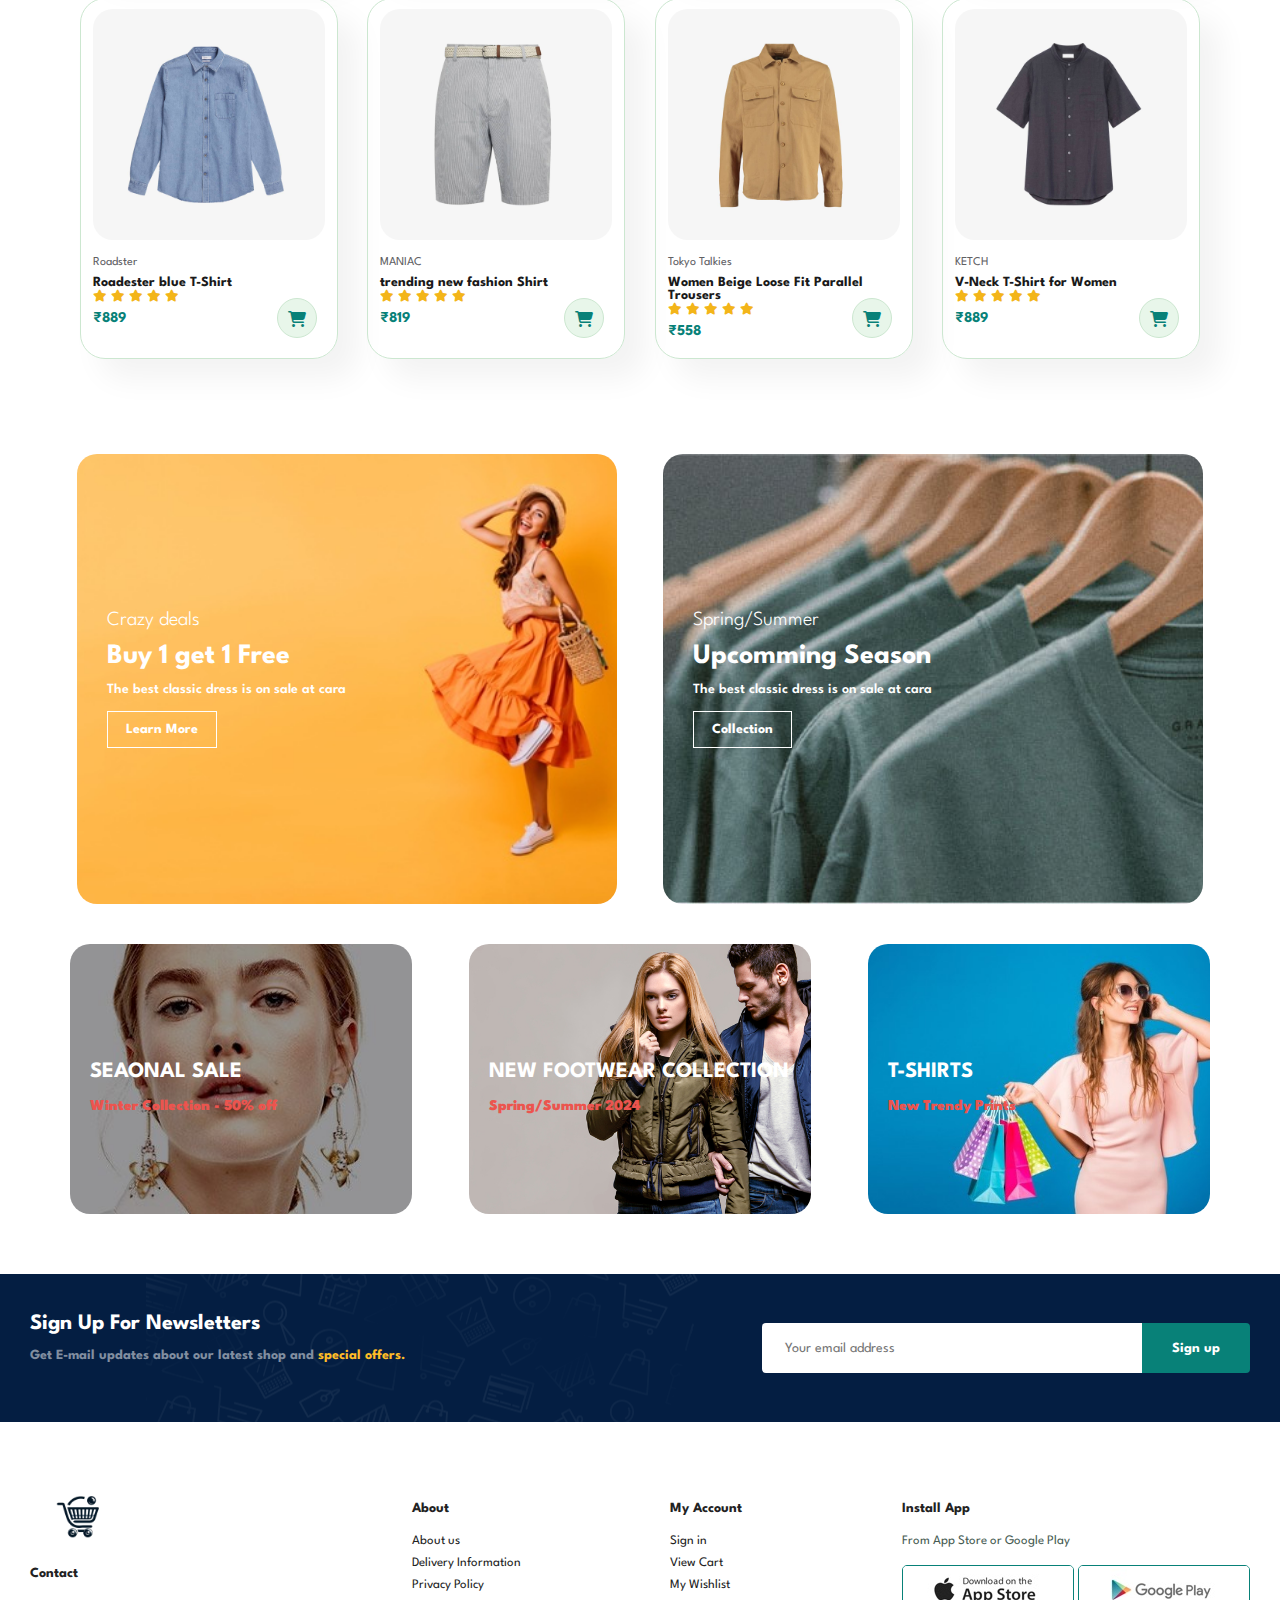
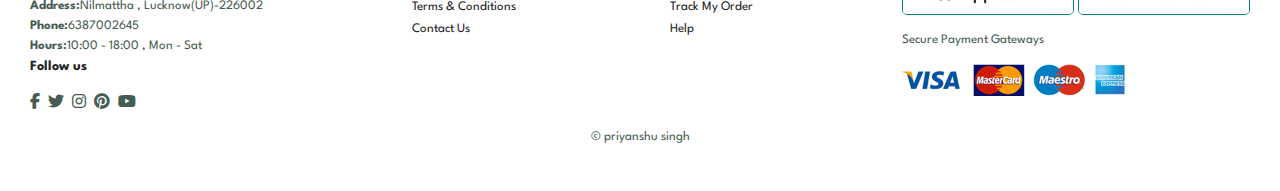
==== commit e31c212b: "Update index.html" ====
--- a/index.html
+++ b/index.html
@@ -127,7 +127,7 @@
 <i class="fas fa-star"></i>
 <i class="fas fa-star"></i>
               </div>
-              <h4>$69</h4>
+              <h4>₹669</h4>
               </div>
               <a href="#"><i class="fa-solid fa-cart-shopping cart"></i></a>
         </div>
@@ -258,7 +258,7 @@
 <i class="fas fa-star"></i>
 <i class="fas fa-star"></i>
               </div>
-              <h4>$80</h4>
+              <h4>₹870</h4>
               </div>
               <a href="#"><i class="fa-solid fa-cart-shopping cart"></i></a>
         </div>
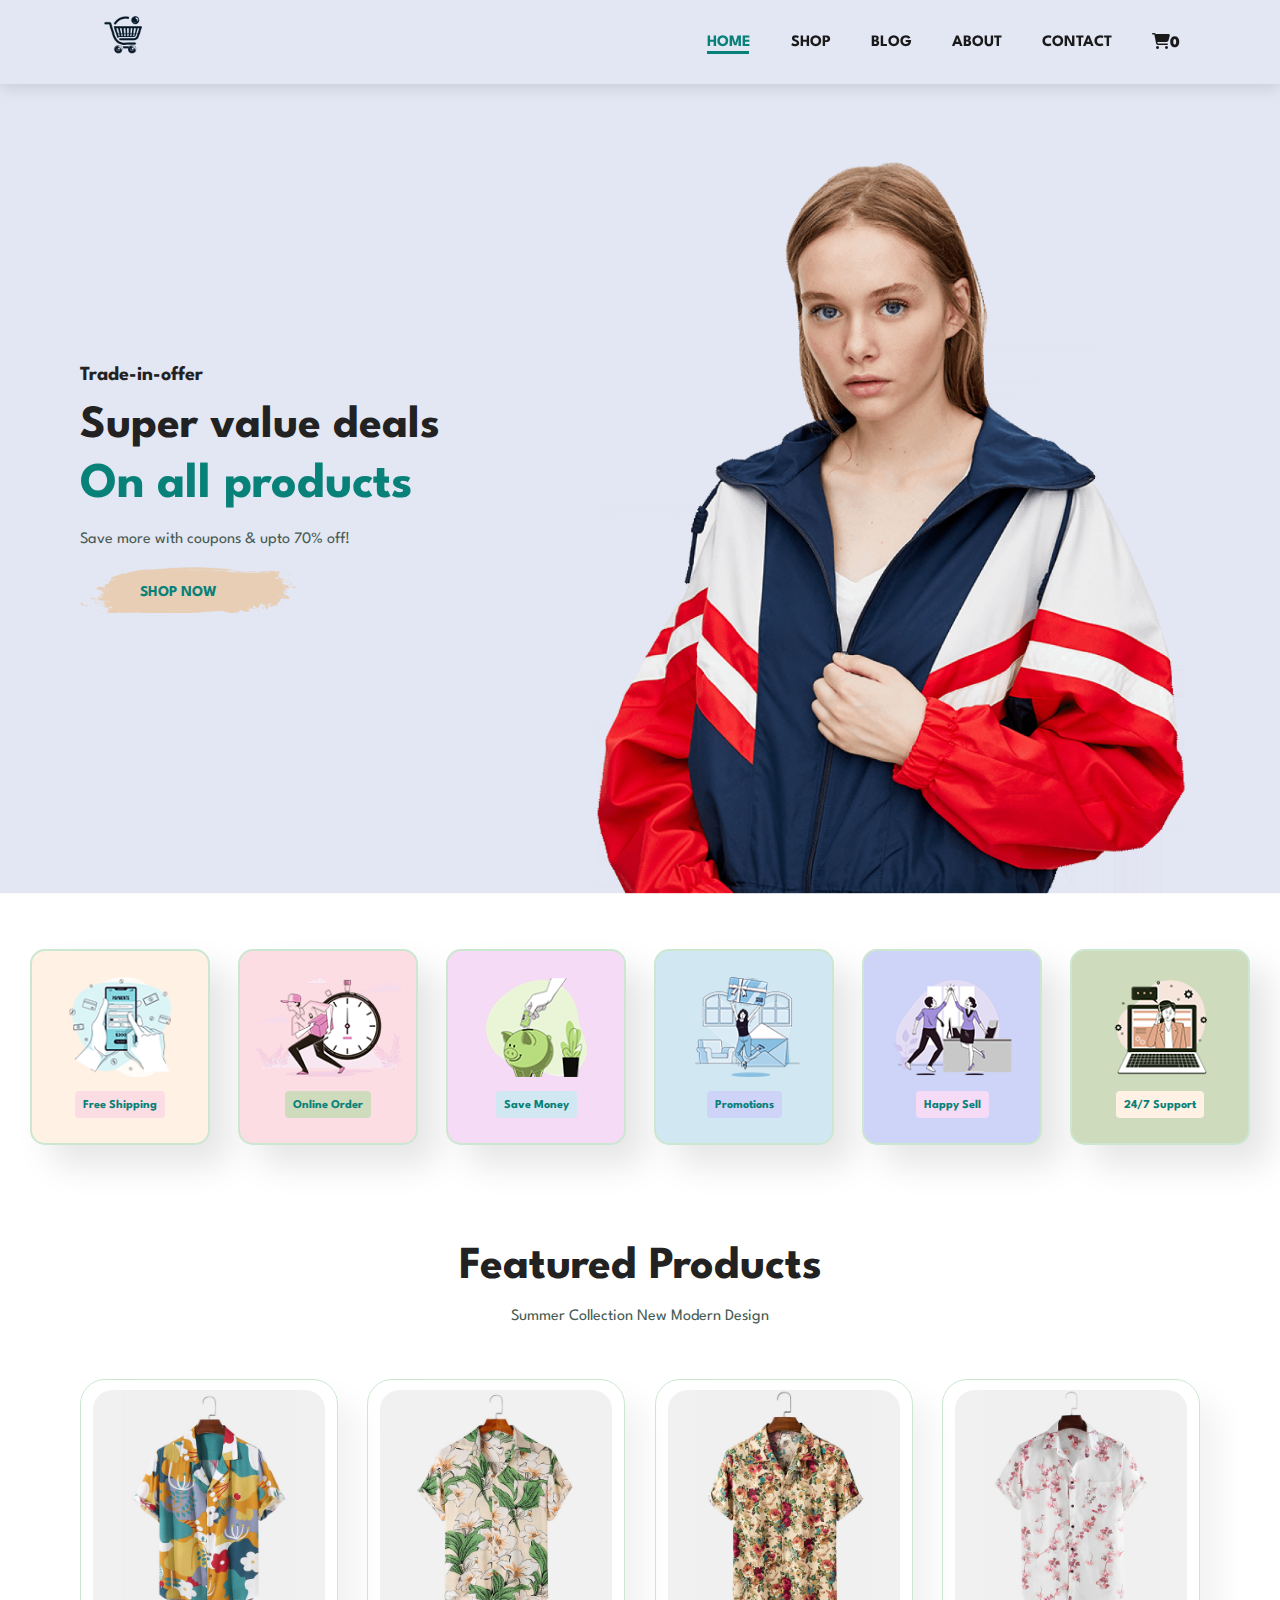
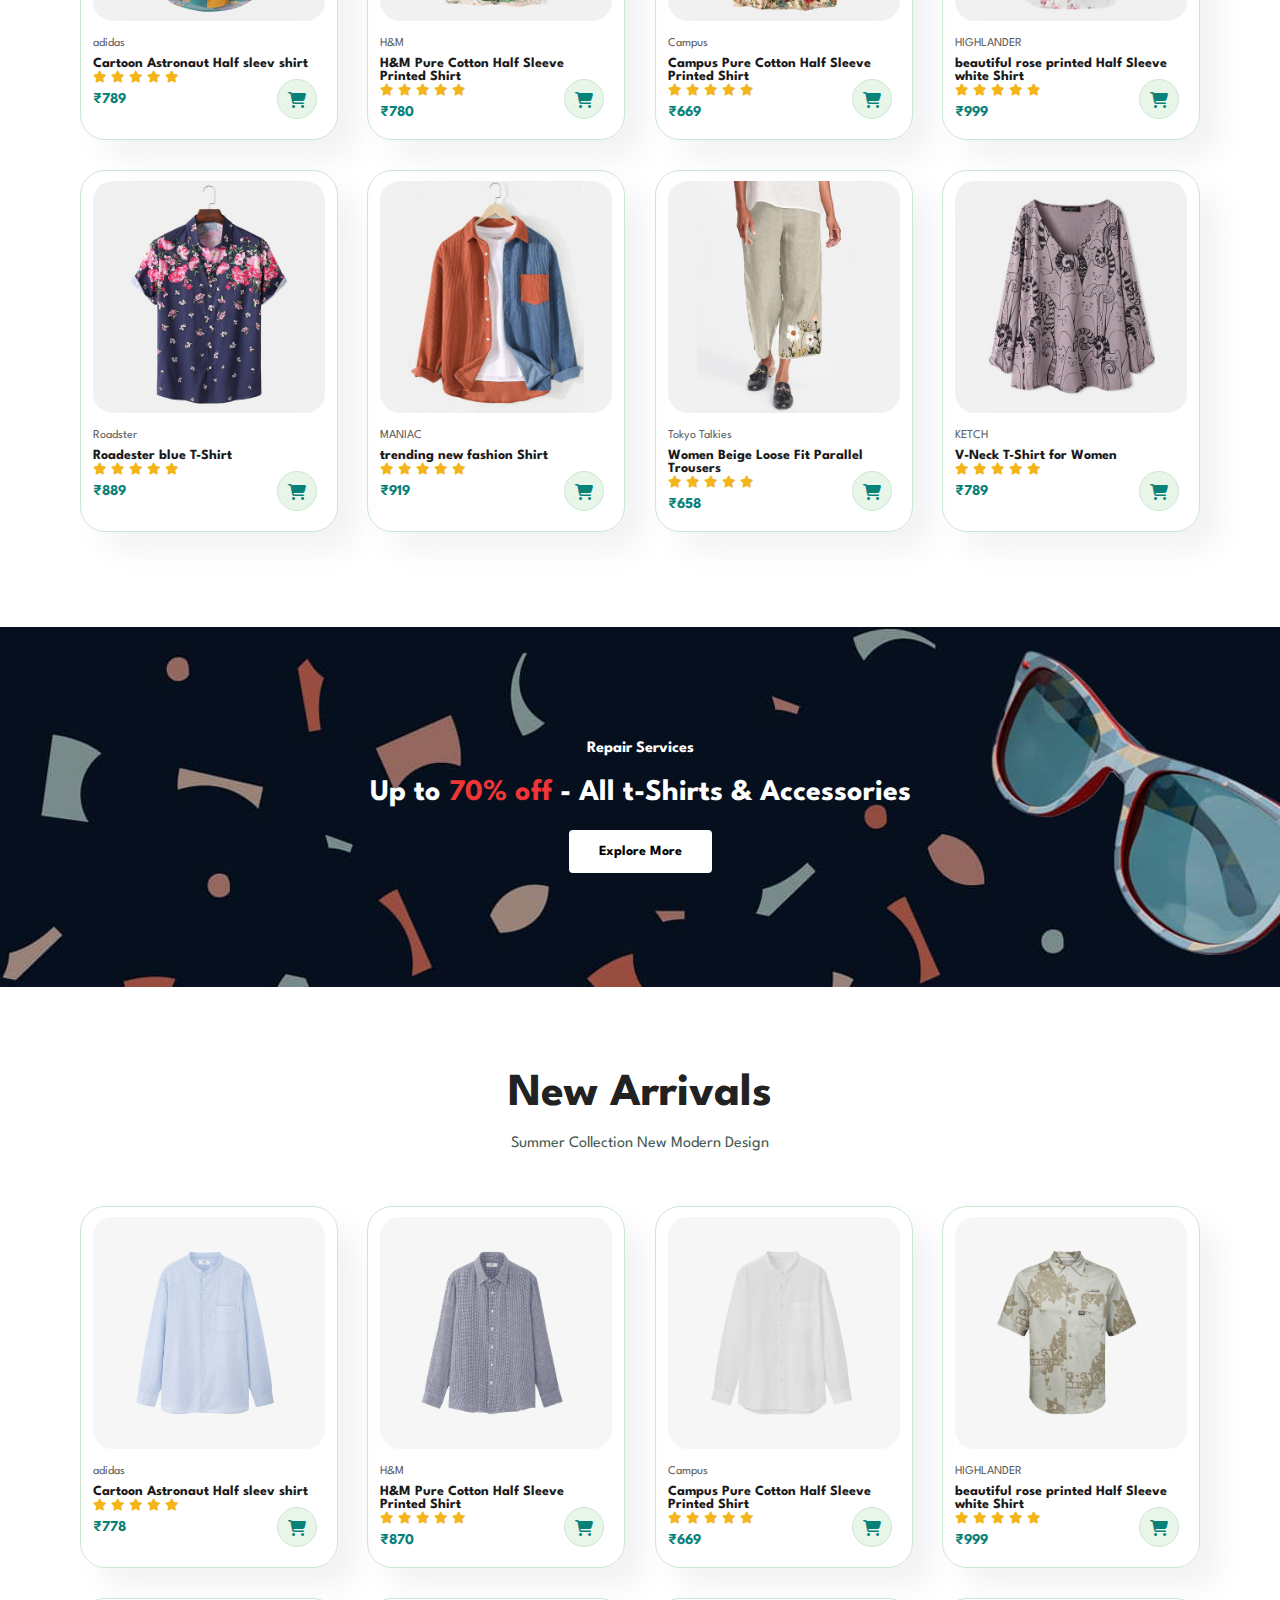
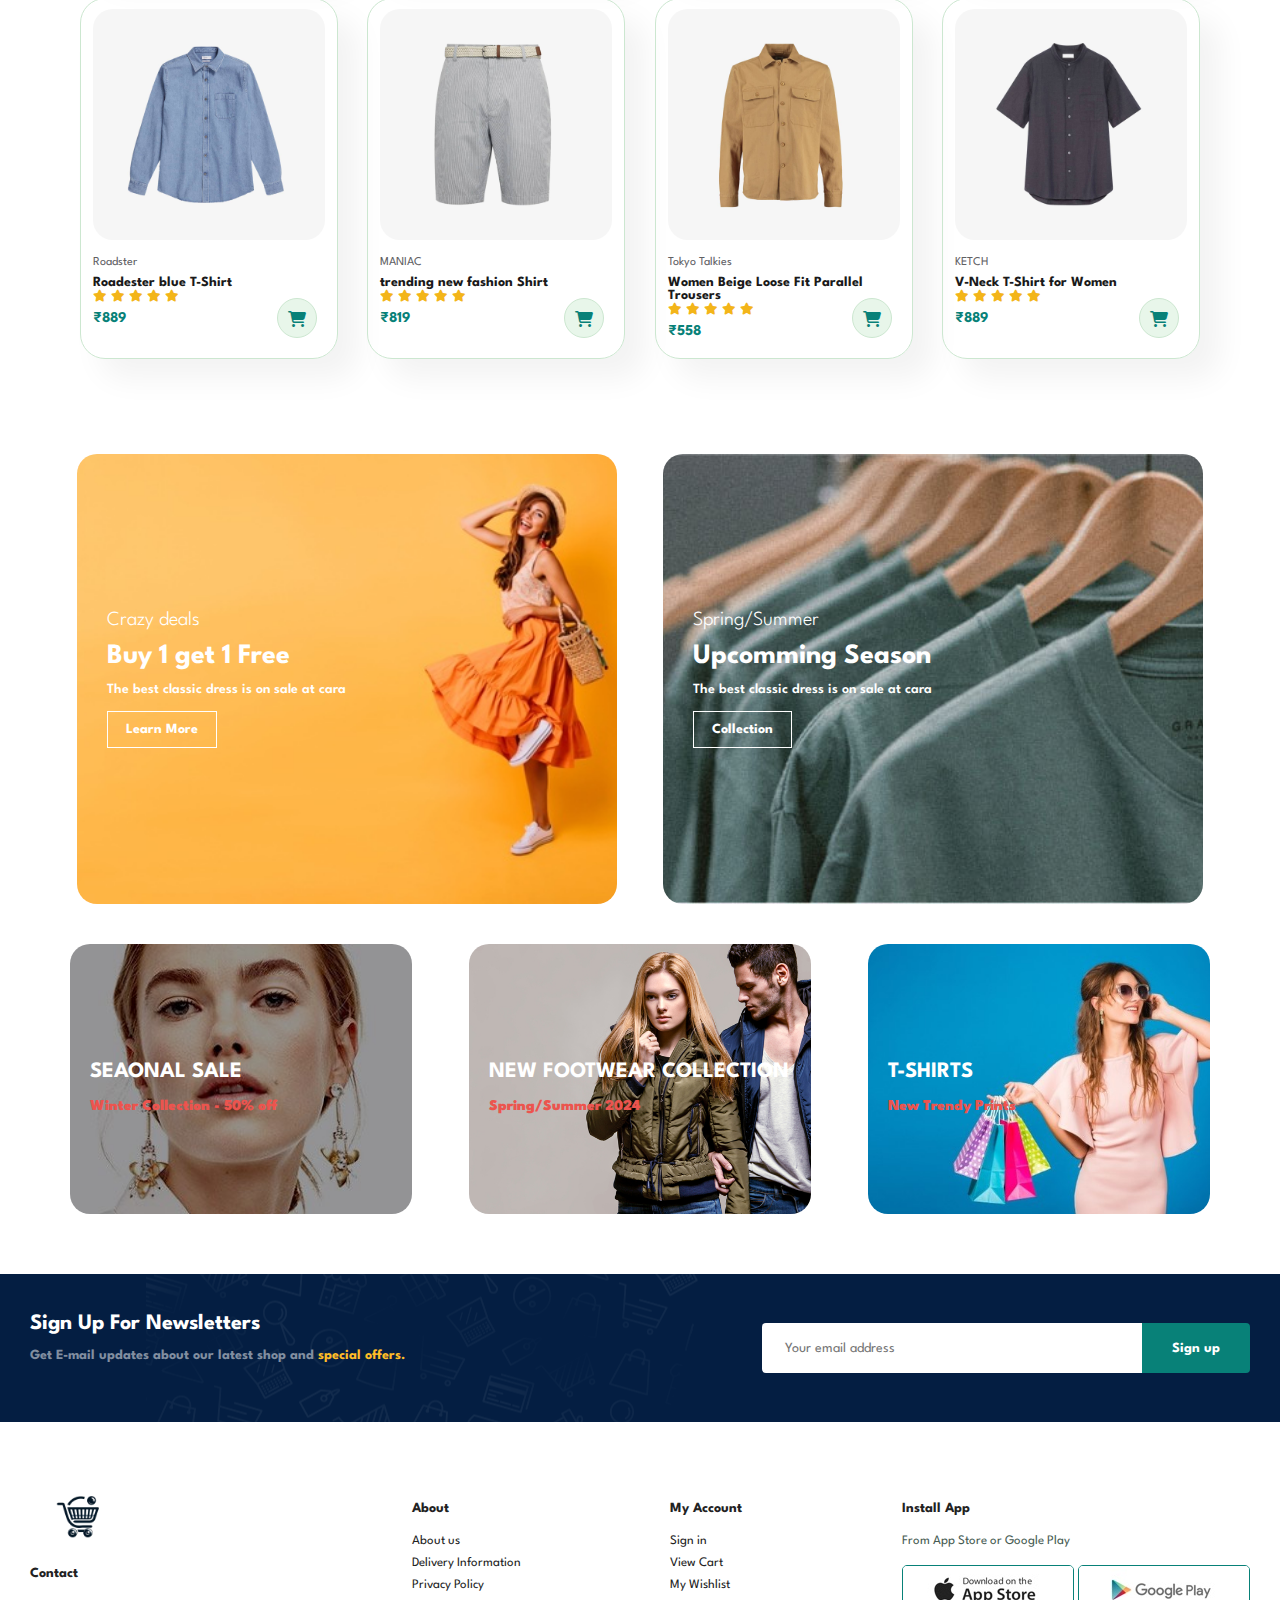
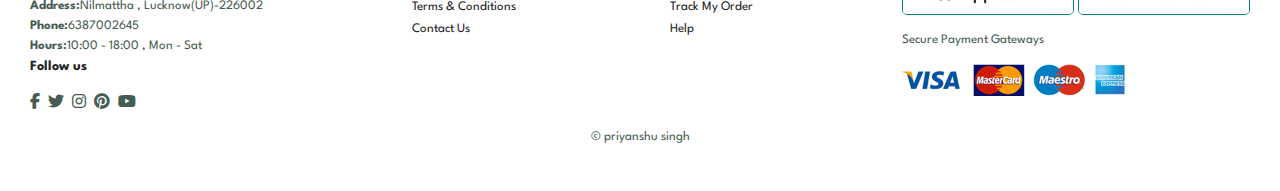
==== commit 76aba69c: "Update index.html" ====
--- a/index.html
+++ b/index.html
@@ -20,13 +20,13 @@
 <li><a href="blog.html">BLOG</a></li>
 <li><a href="about.html">ABOUT</a></li>
 <li><a href="contact.html">CONTACT</a></li>
-<li><a id="lg-bag" href="cart.html"><i class="fa-solid fa-cart-shopping"></i></a></li>
+<li><a id="lg-bag" href="cart.html"><i class="fa-solid fa-cart-shopping"><span id="cartNo">0</span></i></a></li>
 <a href="#" id="close"><i class="fa-solid fa-xmark"></i></a>
 </ul> 
 </div>
 
 <div id="mobile">
-  <a href="cart.html"><i class="fa-solid fa-cart-shopping"></i></a>
+  <a href="cart.html"><i class="fa-solid fa-cart-shopping"><span id="cartNo1">0</span></i></a>
     <i id="bar" class="fas fa-outdent"></i>
     
 
@@ -96,7 +96,7 @@
               </div>
               <h4>₹789</h4>
               </div>
-              <a href="#"><i class="fa-solid fa-cart-shopping cart"></i></a>
+              <a href="#"><i id="cart1" class="fa-solid fa-cart-shopping cart"></i></a>
         </div>
         <div class="pro">
             <img src="img/products/f2.jpg" alt="">
@@ -113,7 +113,7 @@
               </div>
               <h4>₹780</h4>
               </div>
-              <a href="#"><i class="fa-solid fa-cart-shopping cart"></i></a>
+              <a href="#"><i  id="cart2" class="fa-solid fa-cart-shopping cart"></i></a>
         </div>
         <div class="pro">
             <img src="img/products/f3.jpg" alt="">
@@ -129,7 +129,7 @@
               </div>
               <h4>₹669</h4>
               </div>
-              <a href="#"><i class="fa-solid fa-cart-shopping cart"></i></a>
+              <a href="#"><i  id="cart3" class="fa-solid fa-cart-shopping cart"></i></a>
         </div>
         <div class="pro">
             <img src="img/products/f4.jpg" alt="">
@@ -145,7 +145,7 @@
               </div>
               <h4>₹999</h4>
               </div>
-              <a href="#"><i class="fa-solid fa-cart-shopping cart"></i></a>
+              <a href="#"><i id="cart4"  class="fa-solid fa-cart-shopping cart"></i></a>
         </div>
         <div class="pro">
             <img src="img/products/f5.jpg" alt="">
@@ -161,7 +161,7 @@
               </div>
               <h4>₹889</h4>
               </div>
-              <a href="#"><i class="fa-solid fa-cart-shopping cart"></i></a>
+              <a href="#"><i  id="cart5" class="fa-solid fa-cart-shopping cart"></i></a>
         </div>
         <div class="pro">
             <img src="img/products/f6.jpg" alt="">
@@ -177,7 +177,7 @@
               </div>
               <h4>₹919</h4>
               </div>
-              <a href="#"><i class="fa-solid fa-cart-shopping cart"></i></a>
+              <a href="#"><i  id="cart6" class="fa-solid fa-cart-shopping cart"></i></a>
         </div>
         <div class="pro">
             <img src="img/products/f7.jpg" alt="">
@@ -193,7 +193,7 @@
               </div>
               <h4>₹658</h4>
               </div>
-              <a href="#"><i class="fa-solid fa-cart-shopping cart"></i></a>
+              <a href="#"><i id="cart7"  class="fa-solid fa-cart-shopping cart"></i></a>
         </div>
         <div class="pro">
             <img src="img/products/f8.jpg" alt="">
@@ -209,7 +209,7 @@
               </div>
               <h4>₹789</h4>
               </div>
-              <a href="#"><i class="fa-solid fa-cart-shopping cart"></i></a>
+              <a href="#"><i  id="cart8" class="fa-solid fa-cart-shopping cart"></i></a>
         </div>
     </div>
 </section>
@@ -243,7 +243,7 @@
               </div>
               <h4>₹778</h4>
               </div>
-              <a href="#"><i class="fa-solid fa-cart-shopping cart"></i></a>
+              <a href="#"><i id="cart9"  class="fa-solid fa-cart-shopping cart"></i></a>
         </div>
         <div class="pro">
             <img src="img/products/n2.jpg" alt="">
@@ -260,7 +260,7 @@
               </div>
               <h4>₹870</h4>
               </div>
-              <a href="#"><i class="fa-solid fa-cart-shopping cart"></i></a>
+              <a href="#"><i  id="cart10" class="fa-solid fa-cart-shopping cart"></i></a>
         </div>
         <div class="pro">
             <img src="img/products/n3.jpg" alt="">
@@ -276,7 +276,7 @@
               </div>
               <h4>₹669</h4>
               </div>
-              <a href="#"><i class="fa-solid fa-cart-shopping cart"></i></a>
+              <a href="#"><i  id="cart11" class="fa-solid fa-cart-shopping cart"></i></a>
         </div>
         <div class="pro">
             <img src="img/products/n4.jpg" alt="">
@@ -292,7 +292,7 @@
               </div>
               <h4>₹999</h4>
               </div>
-              <a href="#"><i class="fa-solid fa-cart-shopping cart"></i></a>
+              <a href="#"><i  id="cart12" class="fa-solid fa-cart-shopping cart"></i></a>
         </div>
         <div class="pro">
             <img src="img/products/n5.jpg" alt="">
@@ -308,7 +308,7 @@
               </div>
               <h4>₹889</h4>
               </div>
-              <a href="#"><i class="fa-solid fa-cart-shopping cart"></i></a>
+              <a href="#"><i  id="cart13" class="fa-solid fa-cart-shopping cart"></i></a>
         </div>
         <div class="pro">
             <img src="img/products/n6.jpg" alt="">
@@ -324,7 +324,7 @@
               </div>
               <h4>₹819</h4>
               </div>
-              <a href="#"><i class="fa-solid fa-cart-shopping cart"></i></a>
+              <a href="#"><i  id="cart14" class="fa-solid fa-cart-shopping cart"></i></a>
         </div>
         <div class="pro">
             <img src="img/products/n7.jpg" alt="">
@@ -340,7 +340,7 @@
               </div>
               <h4>₹558</h4>
               </div>
-              <a href="#"><i class="fa-solid fa-cart-shopping cart"></i></a>
+              <a href="#"><i  id="cart15" class="fa-solid fa-cart-shopping cart"></i></a>
         </div>
         <div class="pro">
             <img src="img/products/n8.jpg" alt="">
@@ -356,7 +356,7 @@
               </div>
               <h4>₹889</h4>
               </div>
-              <a href="#"><i class="fa-solid fa-cart-shopping cart"></i></a>
+              <a href="#"><i  id="cart16" class="fa-solid fa-cart-shopping cart"></i></a>
         </div>
     </div>
 </section>
--- a/style.css
+++ b/style.css
@@ -144,7 +144,7 @@
 /* hero section */
 
 #hero{
-    background-image: url(img/hero4.png);
+    background-image: url(./img/hero4.png);
     height: 90vh;
     width: 100%;
     background-size: cover;
@@ -165,7 +165,7 @@
 }
 
 #hero button{
-    background-image: url(/img/button.png);
+    background-image: url(./img/button.png);
     color: #088178;
     background-color: transparent;
     border: 0;
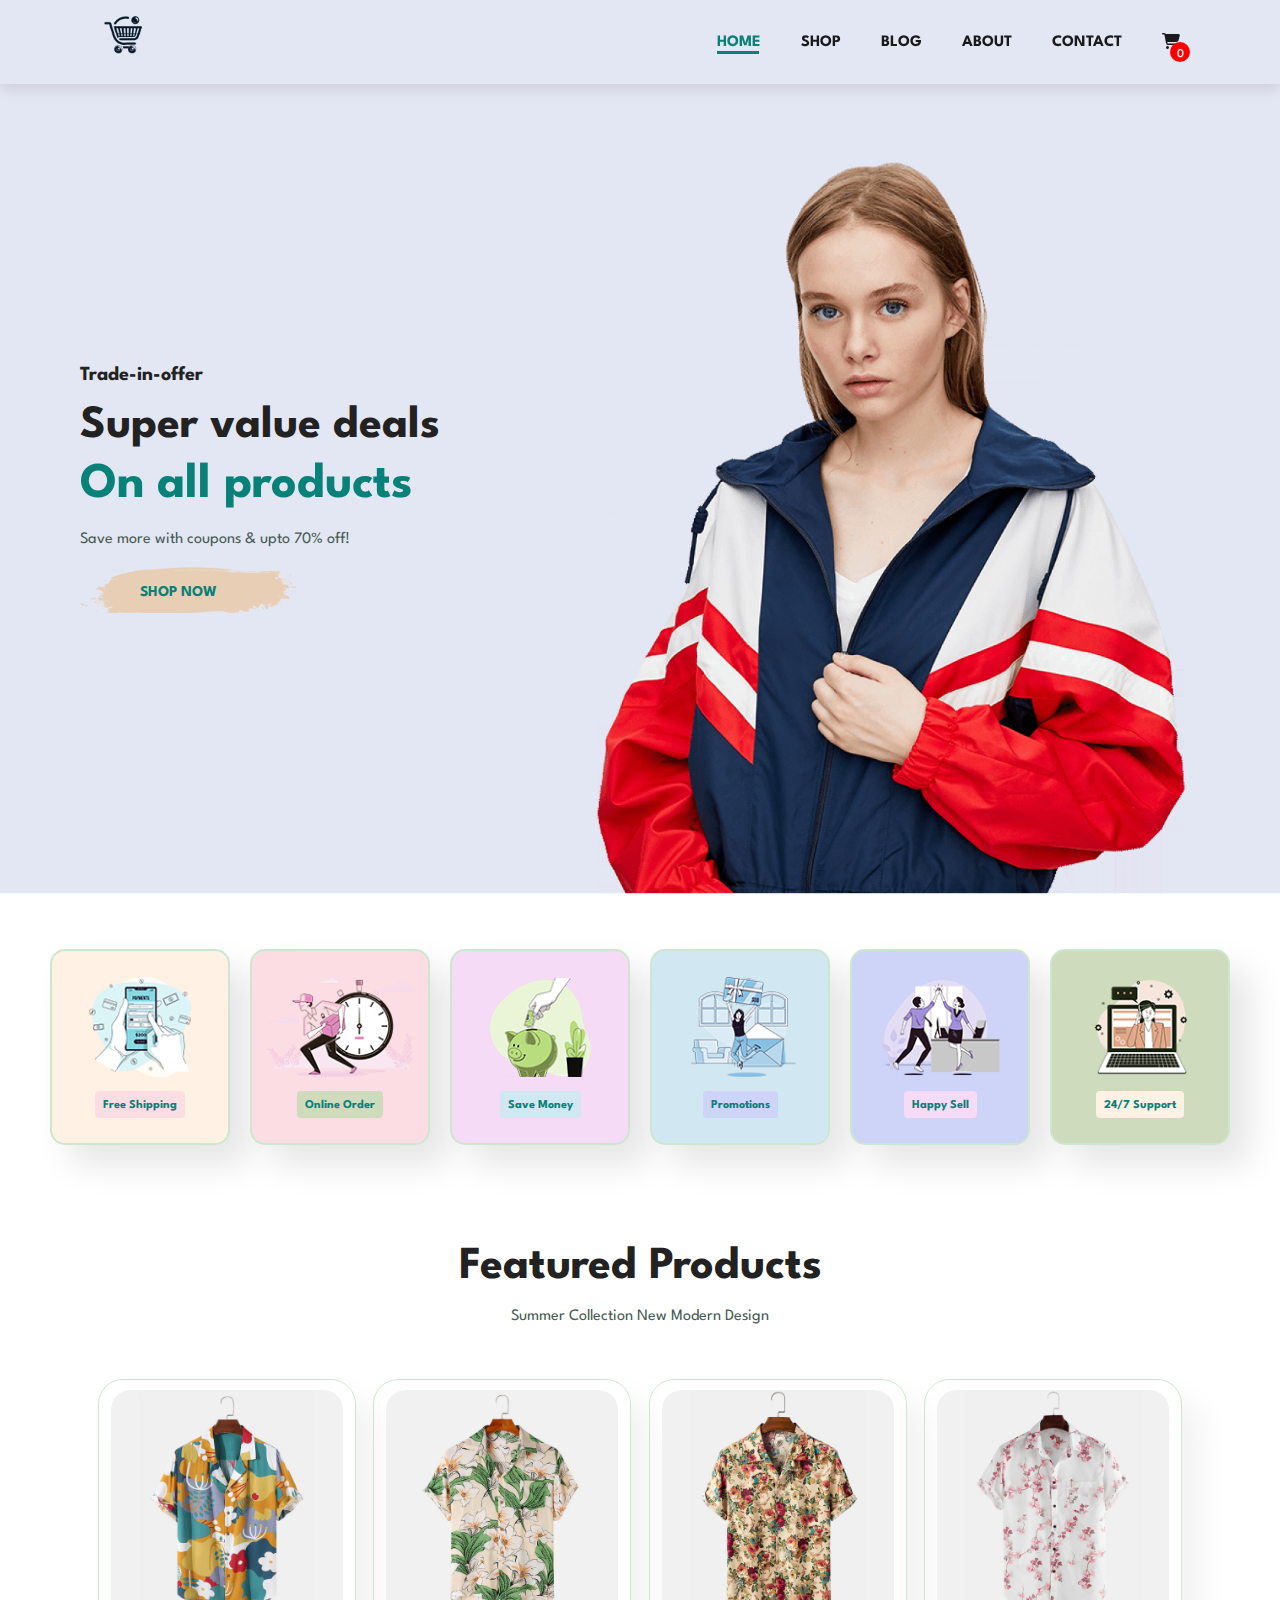
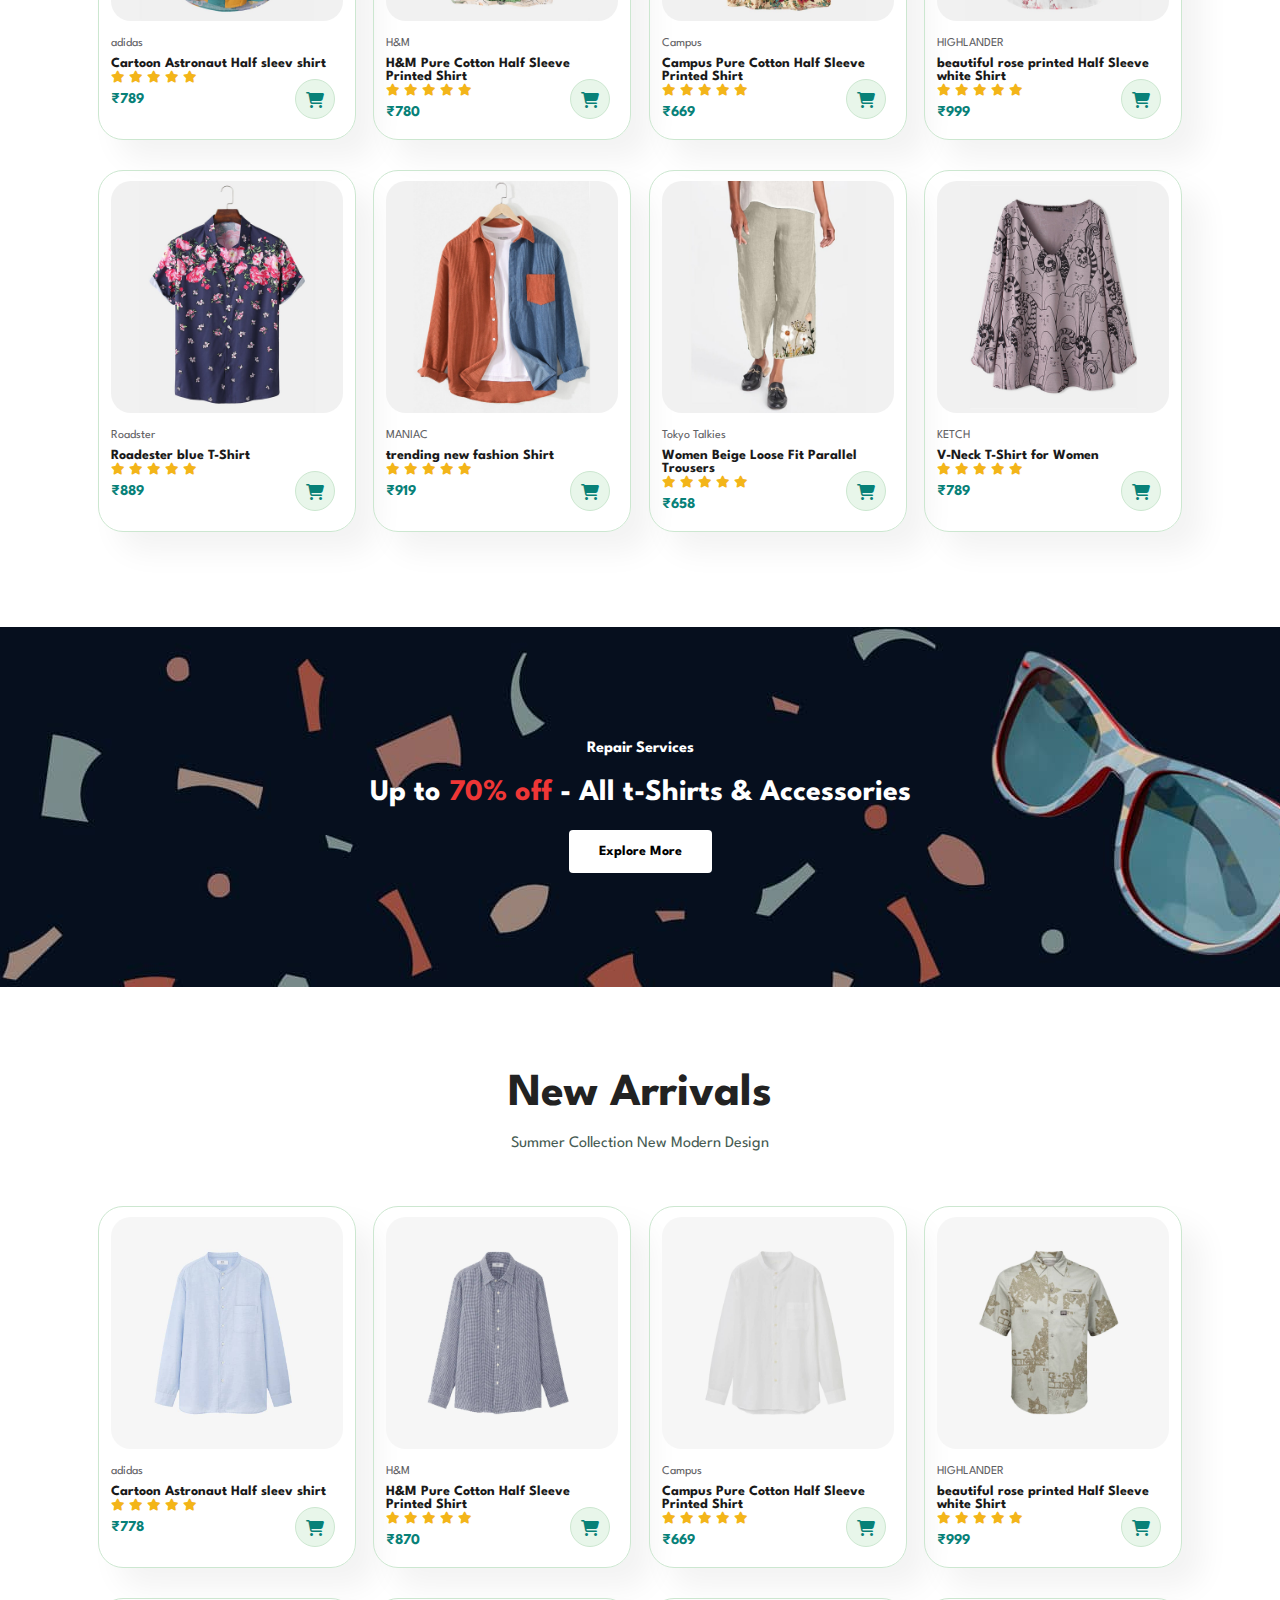
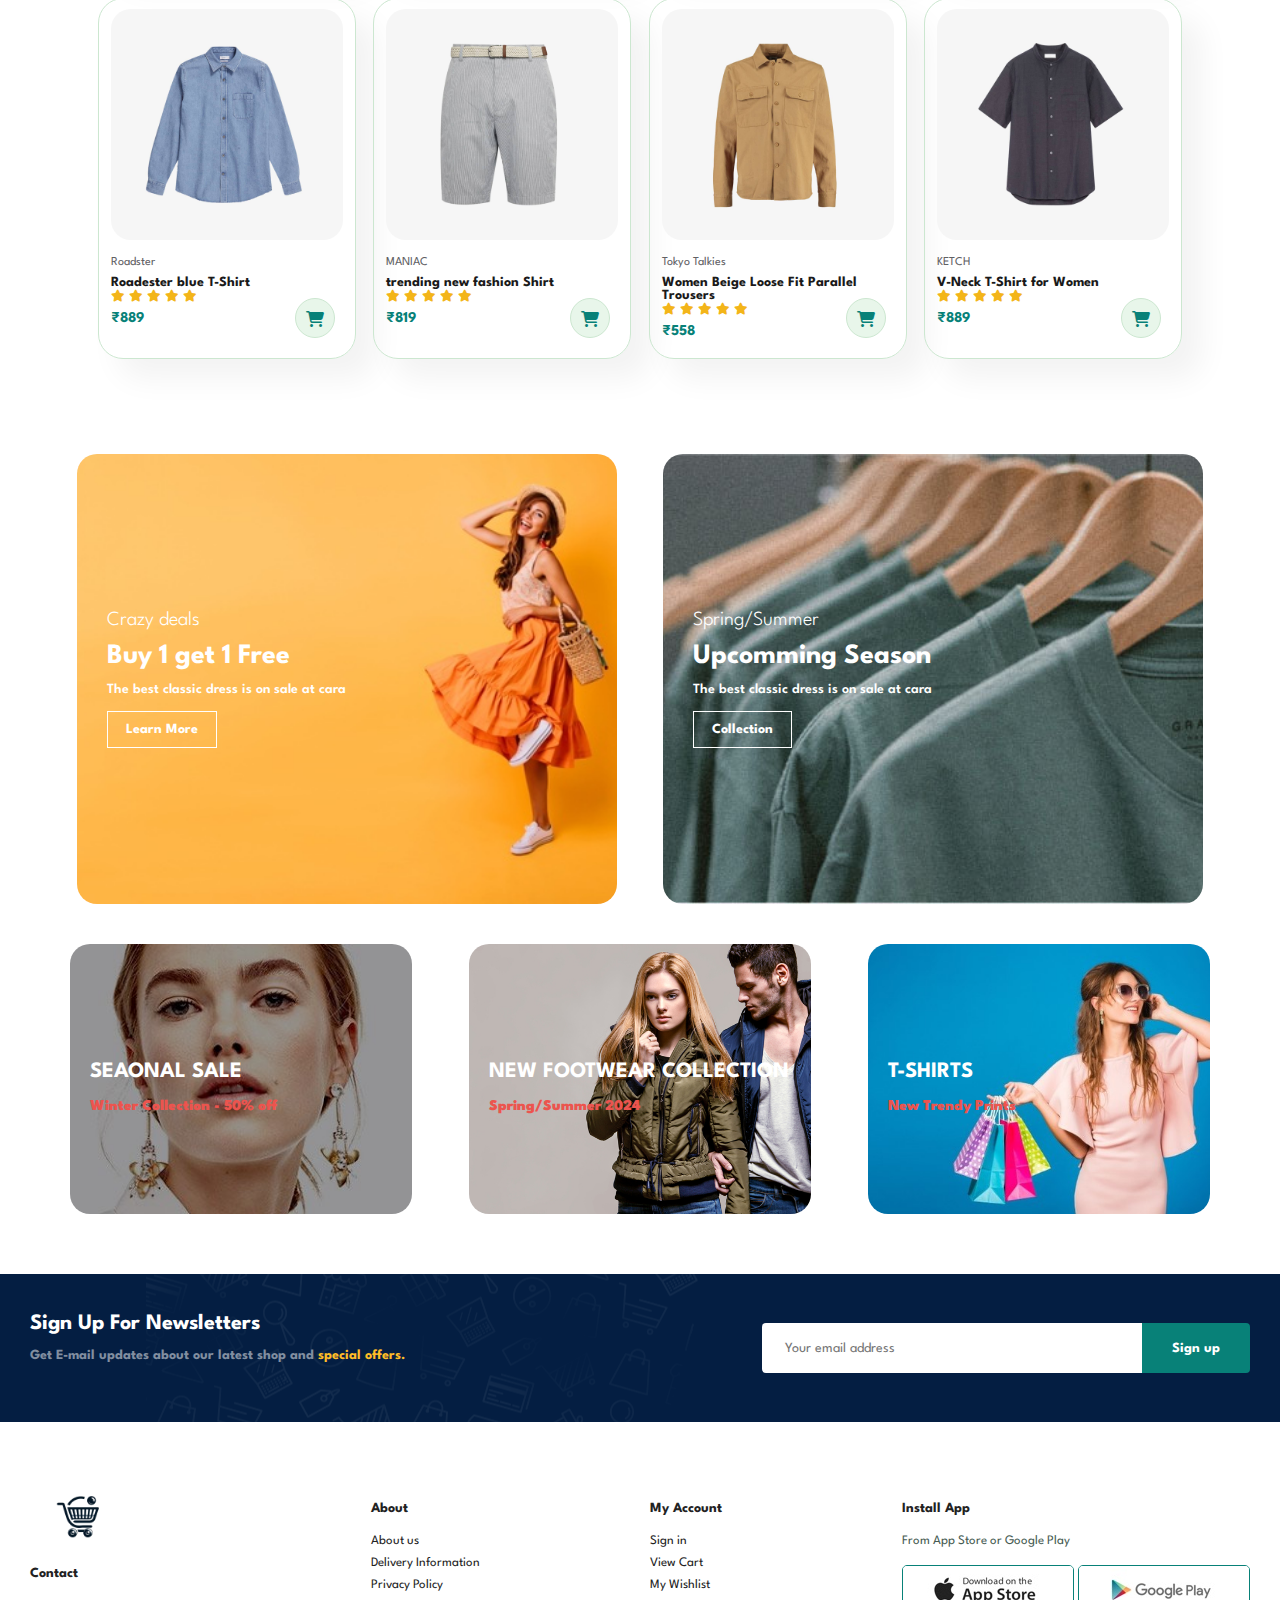
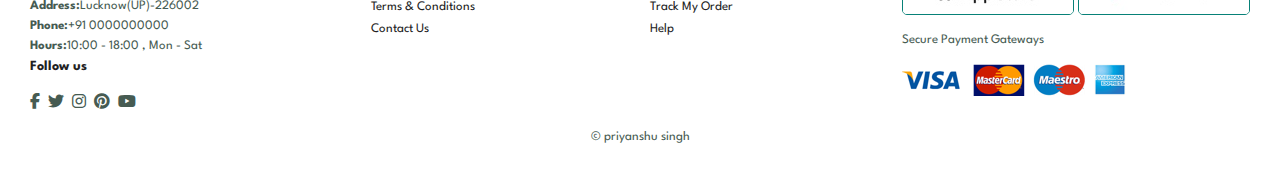
==== commit c77b332b: "Update index.html" ====
--- a/index.html
+++ b/index.html
@@ -422,8 +422,8 @@
     <div class="col">
         <img src="img/img.png" style="height: 100px;margin-top: -35px;">
         <h4>Contact</h4>
-        <p><strong>Address:</strong>Nilmattha , Lucknow(UP)-226002</p>
-        <p><strong>Phone:</strong>6387002645</p>
+        <p><strong>Address:</strong>Lucknow(UP)-226002</p>
+        <p><strong>Phone:</strong>+91 0000000000</p>
         <p><strong>Hours:</strong>10:00 - 18:00 , Mon - Sat</p>
         <div class="follow">
             <h4>Follow us</h4>
--- a/style.css
+++ b/style.css
@@ -140,6 +140,27 @@
 display: none;
 }
 
+#la-bag i{
+  position: relative;
+}
+
+#lg-bag span{
+  display: flex;
+  width: 20px;
+  height: 20px;
+  background-color: red;
+  border-radius: 50%;
+  justify-content: center;
+  align-items: center;
+  color: #fff;
+  font-weight: 500;
+  font-size: 12px;
+  position: absolute;
+  top: 50%;
+  right: 10px;
+  z-index: 99;
+  padding-top:5px;
+}
 
 /* hero section */
 
@@ -209,7 +230,7 @@
 #feature{
   display: flex;
   align-items: center;
-  justify-content: space-between;
+  justify-content: space-evenly;
   flex-wrap: wrap;
 }
 
@@ -248,7 +269,7 @@
 
 #product1 .pro-container{
   display: flex;
-  justify-content: space-between;
+  justify-content: space-evenly;
   flex-wrap: wrap;
   padding-top: 20px;
 }
@@ -1033,6 +1054,26 @@
     transition: 0.3s;
   }
 
+  #mobile a i{
+  position: relative;
+}
+  
+#cartNo1{
+  display: flex;
+  width: 20px;
+  height: 20px;
+  background-color: red;
+  border-radius: 50%;
+  justify-content: center;
+  align-items: center;
+  color: #fff;
+  font-weight: 500;
+  font-size: 12px;
+  position: absolute;
+  top: 50%;
+  right: 10px;
+  padding-top:5px;
+}
   #navbar.active{
     right: 0px;
   }
@@ -1309,3 +1350,17 @@
 }
 
 }
+
+@media(min-width:799px) and (max-width:1130px ){
+
+  #sm-banner .banner-box{
+    margin-bottom: 30px;
+  }
+  #banner3{
+    flex-wrap: nowrap;
+  }
+  #banner3 .banner-box{
+    margin: 5px;
+  }
+}
+
